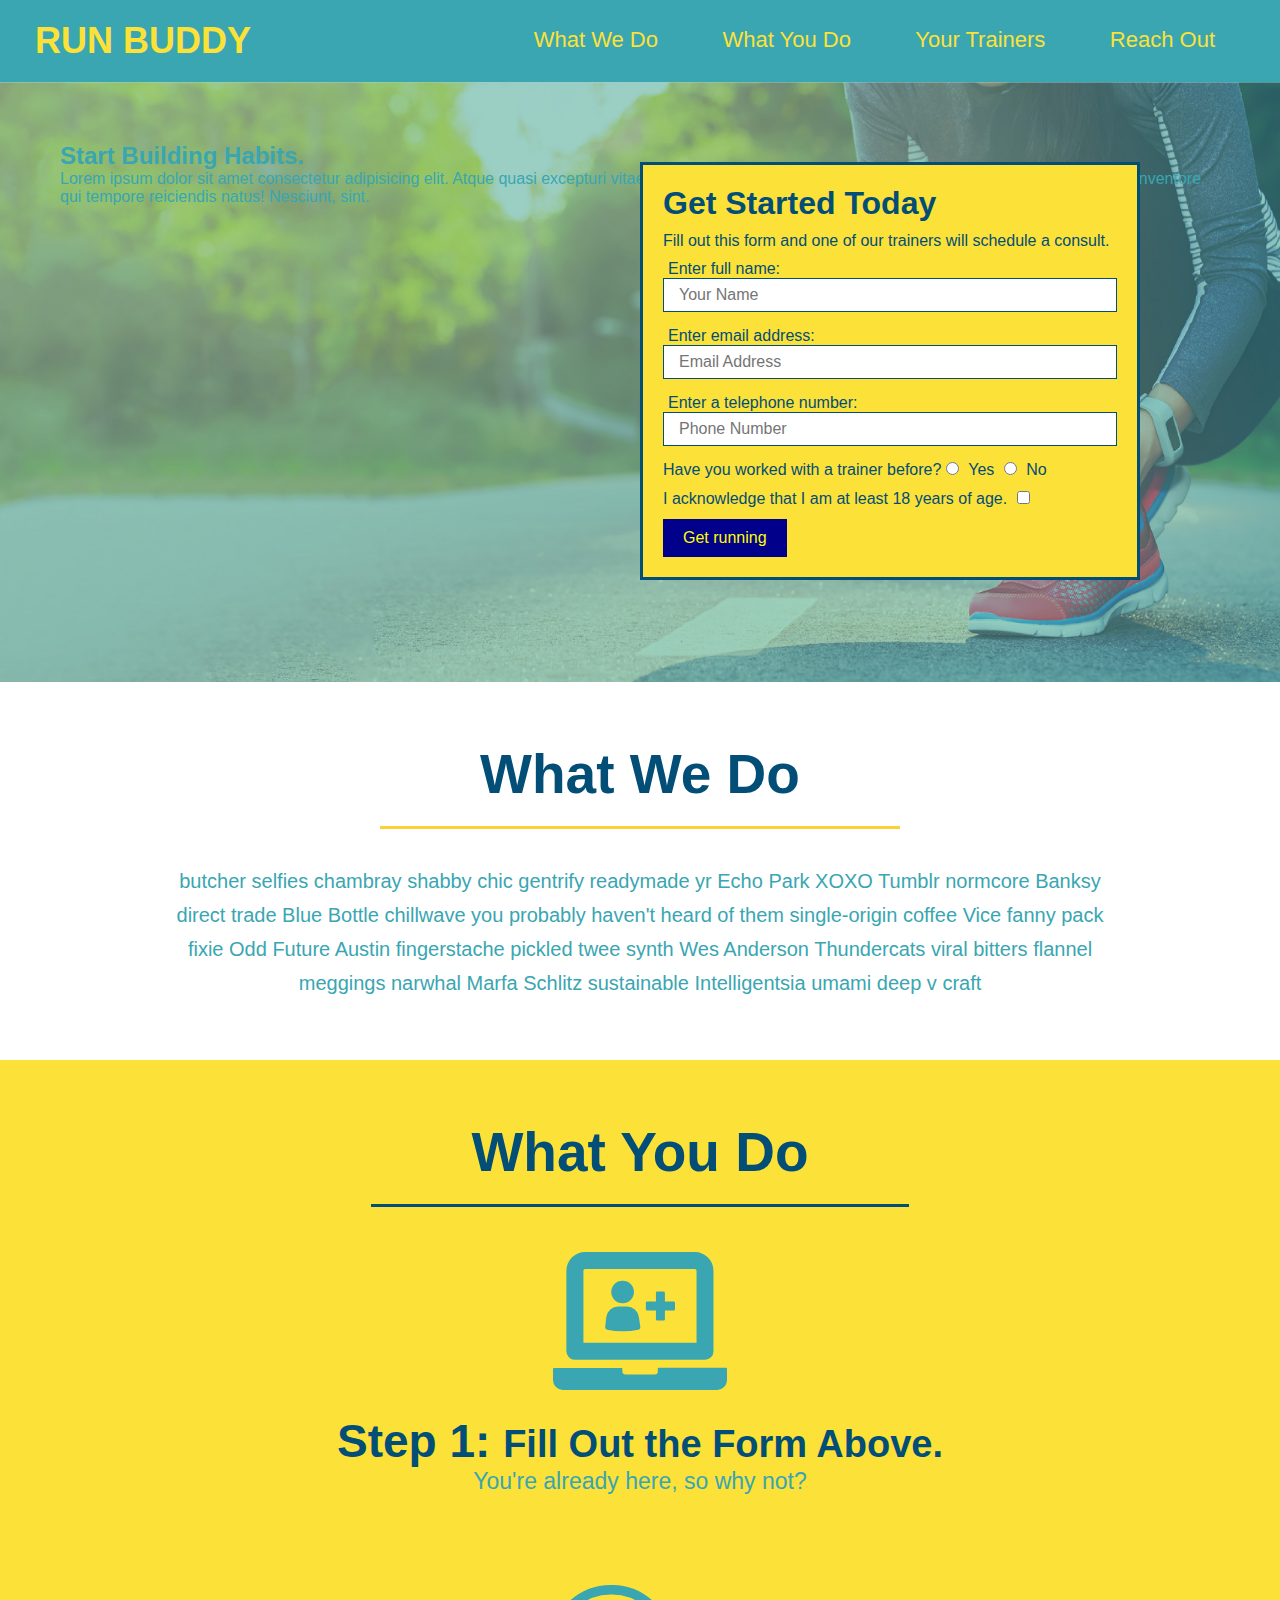
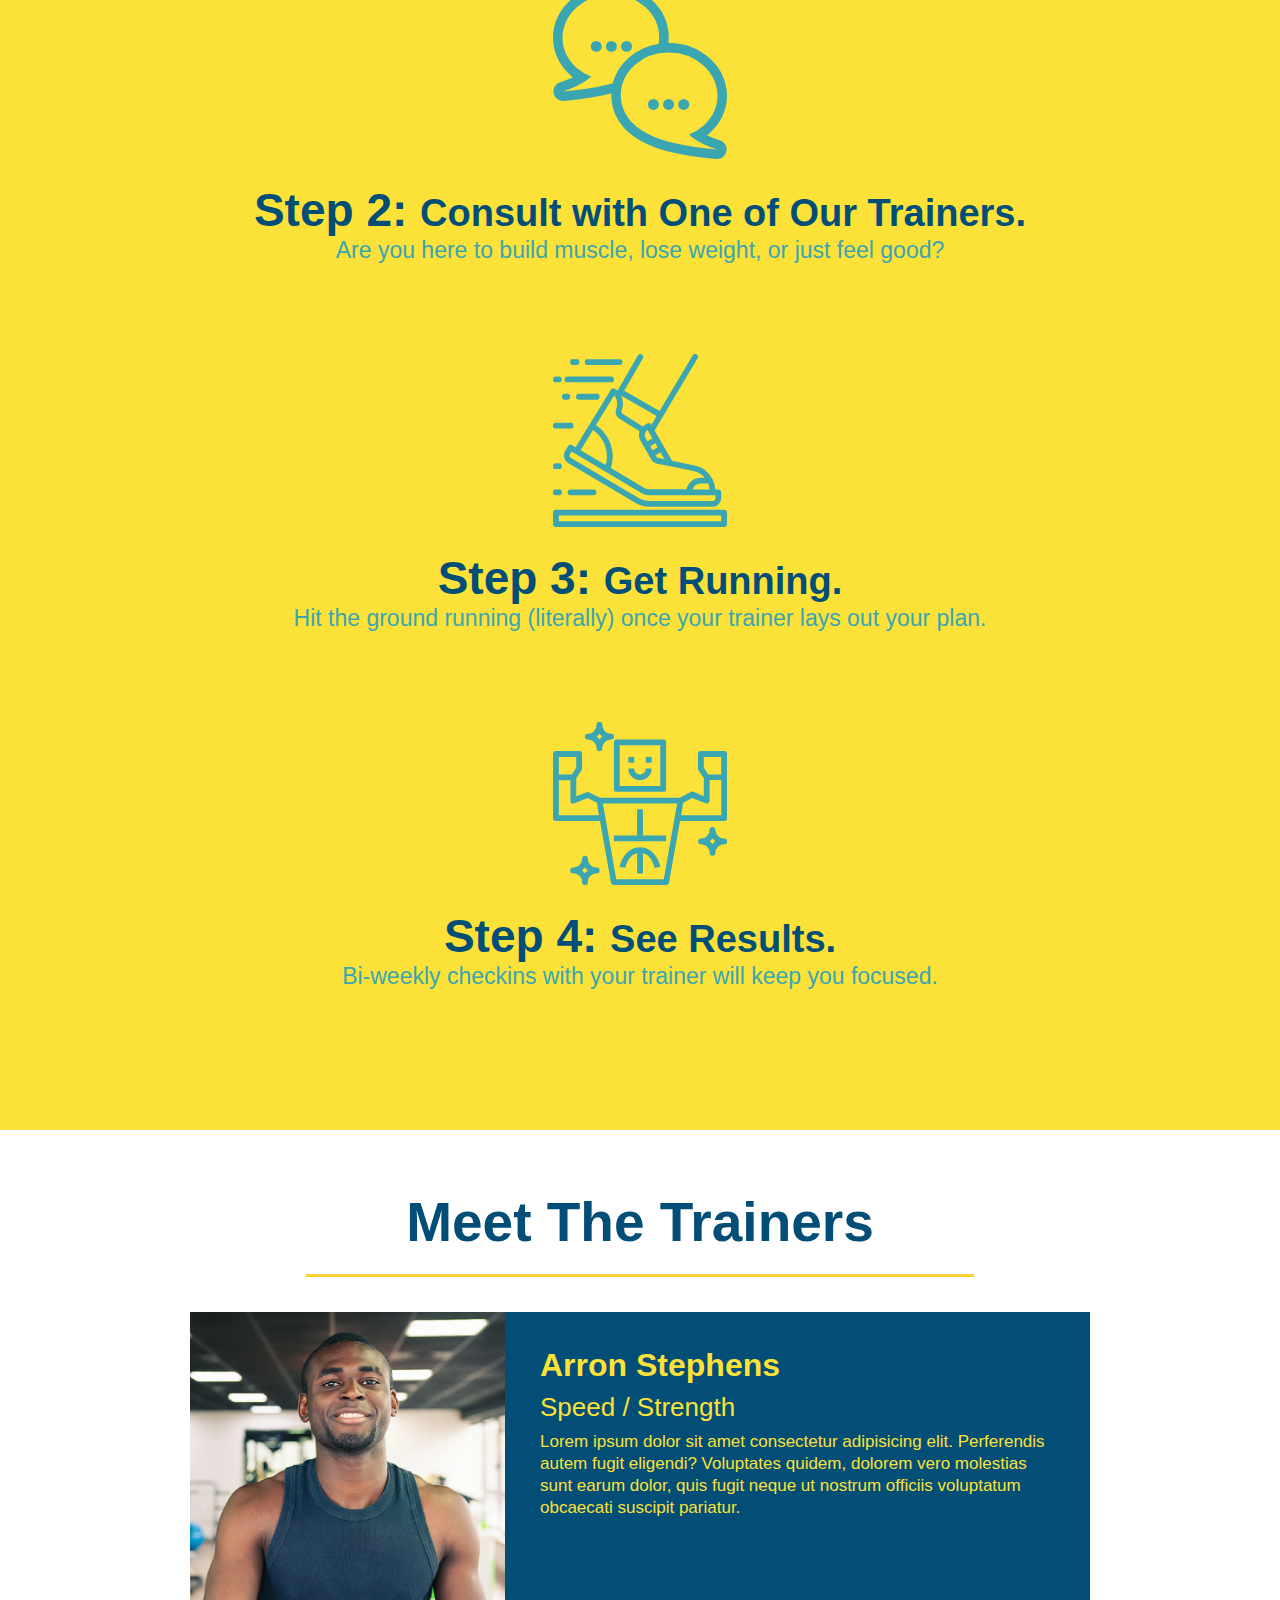
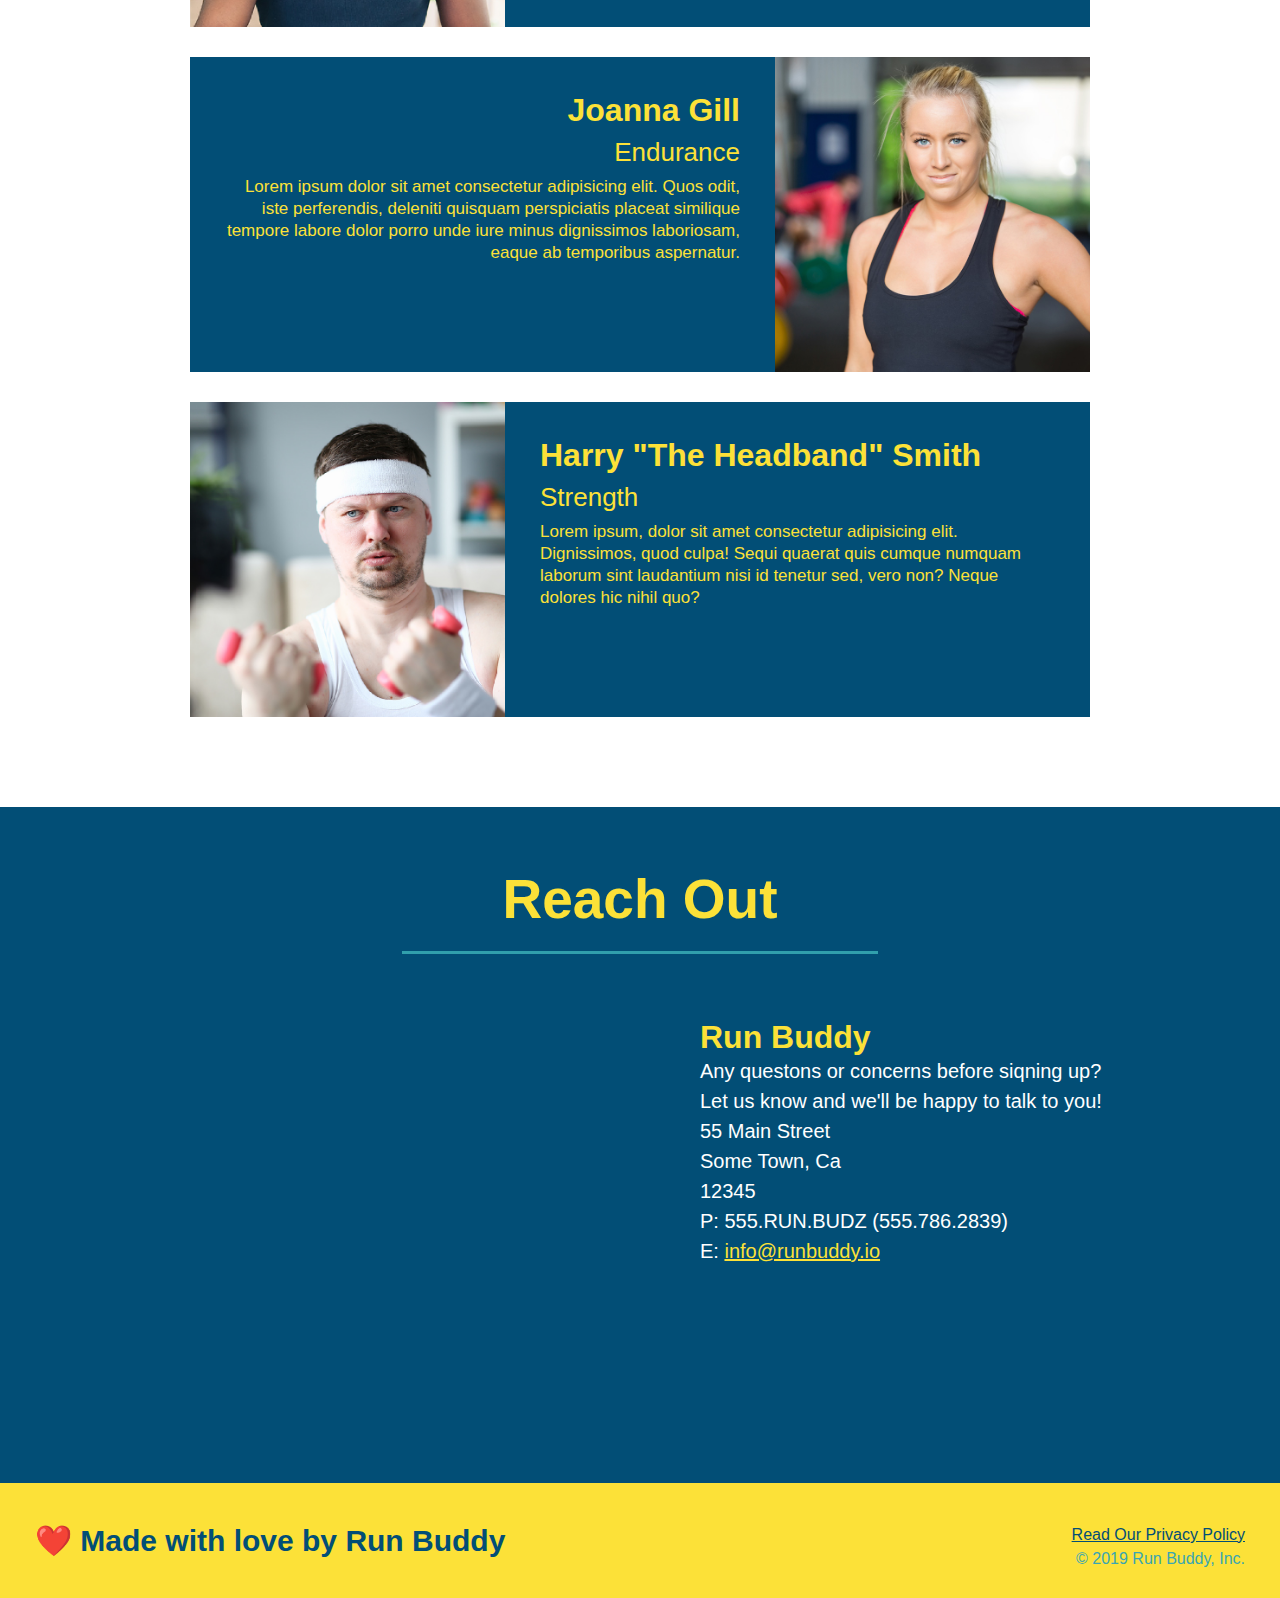
==== index.html @ fd0daf82 "add content to hero, replace image" ====
<!DOCTYPE html>
<html lang="en">
  <head>
    <meta charset="UTF-8" />
    <title>Run Buddy</title>
    <link rel="stylesheet" href="./assets/css/style.css"/>
  </head>

  <body>
    <!-- navigation -->
    <header>
      <h1>
        <a href="/">RUN BUDDY</a>
      </h1>
      <nav>
        <!-- Unordered list element -->
        <ul>
          <!-- List item element -->
          <li>
            <!-- Anchor element -->
            <a href="#what-we-do">What We Do</a>
          </li>
          <li> 
            <a href="#what-you-do">What You Do</a>
          </li>
          <li>
            <a href="#your-trainers">Your Trainers</a>
          </li>
          <li>
            <a href="#reach-out">Reach Out</a>
          </li>
        </ul>
      </nav>
    </header>

    <!-- hero/jumbotron -->
    <section class="hero">
      <div class="hero-cta">
        <h2>Start Building Habits.</h2>
        <p>Lorem ipsum dolor sit amet consectetur adipisicing elit. Atque quasi excepturi vitae in illo harum ducimus delectus, vel explicabo ex, quidem fugiat quae inventore qui tempore reiciendis natus! Nesciunt, sint.</p>
      </div>
      <div class="hero-form">
        <h3>Get Started Today</h3>
        <p>Fill out this form and one of our trainers will schedule a consult.</p>
        <br>
        <!-- Hero form  -->
        <form>
         <label for="name">Enter full name:</label>
          <input type="text" placeholder="Your Name" name="name" id="name" />
          <label for="email">Enter email address:</label>
          <input type="email" placeholder="Email Address" name="email" id="email" />
          <label for="phone">Enter a telephone number:</label>
          <input type="tel" placeholder="Phone Number" name="phone" id="phone"/>
          <p>
          Have you worked with a trainer before?
          <input type="radio" name="trainer-confirm" id="trainer-yes" />
          <label for="trainer-yes">Yes</label>
            <input type="radio" name="trainer-no" id="trainer-no" />
            <label for="trainer-no">No</label>
          </p>
          <p>
          <label for="checkbox">
          <br>
            I acknowledge that I am at least 18 years of age.
          </label>
          <input type="checkbox" name="age-confirm" id="checkbox"/>
          </p>
          <button type="submit">
          Get running
         </button>
      </form>
      </div>
    </section>
    <!-- end hero -->
  
    <!-- "what we do" section -->
    <section id="what-we-do" class="intro">
      <h2 class="section-title primary-border">What We Do</h2>
      <p>
        butcher selfies chambray shabby chic gentrify readymade yr Echo Park XOXO Tumblr normcore Banksy direct trade Blue Bottle chillwave you probably haven't heard of them single-origin coffee Vice fanny pack fixie Odd Future Austin fingerstache pickled twee synth Wes Anderson Thundercats viral bitters flannel meggings narwhal Marfa Schlitz sustainable Intelligentsia umami deep v craft
      </p>
    </section>

    <!-- "what you do" secton -->
    <section id="what-you-do" class="steps">
      <h2 class="section-title secondary-border">What You Do</h2>
      <div>
        <!-- img element -->
        <img src="./assets/images/step-1.svg" alt=""/>
        <h3>Step 1: <span>Fill Out the Form Above.</span></h3>
        <p>You're already here, so why not?</p>
      </div>
      <div>
        <img src="assets/images/step-2.svg" alt=""/>
        <h3>Step 2: <span>Consult with One of Our Trainers.</span></h3>
        <p>Are you here to build muscle, lose weight, or just feel good?</p>
      </div>
      <div>
        <img src="assets/images/step-3.svg" alt=""/>
        <h3>Step 3: <span>Get Running.</span></h3>
        <p>Hit the ground running (literally) once your trainer lays out your plan.</p>
      </div>
      <div>
        <img src="assets/images/step-4.svg" alt=""/>
        <h3>Step 4: <span>See Results.</span></h3>
        <p>Bi-weekly checkins with your trainer will keep you focused.</p>
      </div>
    </section>

    <!--"meet the trainers" secdton -->
    <section id="your-trainers" class="trainers">
      <h2 class="section-title primary-border">Meet The Trainers</h2>
      <article class="trainer">
        <img src="assets/images/trainer-1.jpg" alt="Arron Stephens in his workout clothes, ready to pump iron."/>
        <div class="trainer-bio text-left">
          <h3>Arron Stephens</h3>
          <h4>Speed / Strength</h4>
          <p>
            Lorem ipsum dolor sit amet consectetur adipisicing elit. Perferendis autem fugit eligendi? Voluptates quidem, dolorem vero molestias sunt earum dolor, quis fugit neque ut nostrum officiis voluptatum obcaecati suscipit pariatur.
          </p>
        </div>
      </article>
      <article class="trainer">
        <div class="trainer-bio text-right">
          <h3> Joanna Gill</h3>
          <h4>Endurance</h4>
          <p>Lorem ipsum dolor sit amet consectetur adipisicing elit. Quos odit, iste perferendis, deleniti quisquam perspiciatis placeat similique tempore labore dolor porro unde iure minus dignissimos laboriosam, eaque ab temporibus aspernatur.</p>
        </div>
        <img src="assets/images/trainer-2.jpg" alt="Joanna Gill cooling off after a workout"/> 
      </article>
      <article class="trainer">
        <img src="assets/images/trainer-3.jpg" alt="Harry Smith wearing a headband and lifting comically small pink weights"/>
        <div class="trainer-bio text-left">
          <h3>Harry "The Headband" Smith</h3>
          <h4>Strength</h4>
          <p>Lorem ipsum, dolor sit amet consectetur adipisicing elit. Dignissimos, quod culpa! Sequi quaerat quis cumque numquam laborum sint laudantium nisi id tenetur sed, vero non? Neque dolores hic nihil quo?</p>
        </div>
      </article>
    </section>

    <!-- "reach out" section -->
    <section id="reach-out" class="contact">
      <h2 class="section-title secondary-border">Reach Out</h2>
      <span>
        <div class="contact-info">
          <iframe src="https://www.google.com/maps/embed?pb=!1m18!1m12!1m3!1d12105.78032119701!2d-73.99926787112534!3d40.66416124601501!2m3!1f0!2f0!3f0!3m2!1i1024!2i768!4f13.1!3m3!1m2!1s0x89c25ae4436ee72f%3A0x481608f8776e6b5f!2s600%205th%20Ave%2C%20Brooklyn%2C%20NY%2011215!5e0!3m2!1sen!2sus!4v1633370818429!5m2!1sen!2sus" 
          width="400" 
          height="400" 
          style="border:0;" 
          allowfullscreen="" 
          loading="lazy">
          </iframe>
        </div>
        <div class="contact-info">
          <h3>Run Buddy</h3>
          <p> Any questons or concerns before siqning up? <br/>
          Let us know and we'll be happy to talk to you!</p>
        
          <address> 
          55 Main Street <br/>
          Some Town, Ca <br/>
          12345<br/>
          P: 555.RUN.BUDZ (555.786.2839)<br/>
          E: <a href="mailto: info@runbuddy.io">info@runbuddy.io</a>
          </address>
        </div>
    </span>
    </section>

    <!-- footer -->
    <footer>
      <h2>❤️ Made with love by Run Buddy</h2>
      <div>
        <a href="./privacy-policy.html">Read Our Privacy Policy</a><br/>
        &copy; 2019 Run Buddy, Inc.
      </div>
    </footer>
    
  </body>
</html>
---- assets/css/style.css ----
* {
    margin: 0;
    padding: 0;
    box-sizing: border-box;
}
body {
    /* more on this alphanumerical value in a minute! */
    color: #39a6b2;
    font-family: Helvetica, Arial, sans-serif;
}
/* apply styles to <header> */
header {
    padding: 20px 35px;
    background-color: #39a6b2;
}
header h1 {
    font-weight: bold;
    color: #fce138;
    font-size: 36px;
    margin: 0;
    display: inline;
}
header a {
    text-decoration: none;
    color: #fce138;
}
header nav {
    float: right;
    margin: 7px 0;
}
header nav ul li {
    display: inline;
}
header nav ul li a {
    margin: 0 30px;
    font-weight: lighter;
    font-size: 22px;
}
footer {
    background: #fce138;
    width: 100%;
    padding: 40px 35px;
}
footer h2 {
    display: inline;
    color:  #024e76;
    font-size: 30px;
    margin: 0;
}
footer div {
    float: right;
    line-height: 1.5;
    text-align: right;
}
footer a {
    color: #024e76;
}
section {
    padding: 60px;
}
/* Hero Style Start */
form {
    margin-top: 10px;
}
.hero {
    background-image: url("../images/hero-bg.jpg");
    height: 600px;
    background-size: cover;
    background-position: center;
    position: relative;
  }
.hero-form {
    border: solid 3px #024e76;
    background-color: #fce138;
    padding: 20px;
    width: 500px;
    color: #024e76;
    position: absolute;
    top: 80px;
    right: 140px;
}
.hero-form h3 {
    font-size: 24pt;
    margin-bottom: 10px;
}
.hero-form p {
    margin: 5px 0 15px 0;
    display: inline;
}
.hero-form input  {
    width: 100%;
    border: solid 1px #024e76;
    padding: 7px 15px;
    font-size: 16px;
    color: #024e76;
    margin-bottom: 15px;
}
.hero-form label {
    margin: 0 5px;
}
.hero-form button {
    background-color: darkblue;
    color: yellow;
    padding: 10px 20px;
    border: none;
    font-size: 16px;
}
#trainer-yes {
    width: auto;
}
#trainer-no {
    width: auto;
}
#checkbox {
    width: auto;
    }

/* Hero Style End */

.intro {
    text-align: center;
}

.intro p {
    line-height: 1.7;
    color: #39a6b2;
    width: 80%;
    font-size: 20px;
    margin: 0 auto;
}
.steps {
    text-align: center;
    background: #fce138;
}
.section-title {
    font-size: 55px;
    color: #024e76;
    margin-bottom: 35px;
    padding: 0 100px 20px 100px;
    border-bottom: 3px solid;
    display: inline-block;
}
.primary-border {
    border-color: #fcd138;
}
.secondar-border {
    border-color: #39a6b2;
}
.steps div {
    margin-bottom: 80px;
}
.steps img {
    width: 15%;
    margin: 10px 0;
}
.steps h3 {
    color: #024e76;
    font-size: 46px;
    margin-top: 10px;
}
.steps p {
    color: #39a6b2;
    font-size: 23px;
}
.steps span {
    font-size: 38px;
}
/* "trainers" section */
.trainers{
    text-align: center;
}
.trainer {
    width: 900px;
    margin: 0 auto 30px auto;
    background: #024e76;
    color: #fce138;
    overflow: auto;
}
.trainer img {
    width: 35%;
    float: left;
}
.trainer-bio {
    padding: 35px;
    float: left;
    width: 65%;
}
.text-left {
    text-align: left;
}
.text-right{
    text-align: right;
}
.trainer-bio h3 {
    font-size: 32px;
    margin-bottom: 8px;
}
.trainer-bio h4 {
    font-weight: lighter;
    font-size: 26px;
    margin-bottom: 8px;
}
.trainer-bio p {
    font-size: 17px;
    line-height: 1.3;
}

/* REACH OUT STYLES */
.contact {
    background: #024e76;
    text-align: center;
}
.contact h2 {
    font-size: 55px;
    display: inline-block;
    padding: 0 100px 20px 100px;
    color: #fce138;
    border-bottom: 3px solid #319fac;
    margin-bottom: 35px;
}
.contact-info iframe {
    width: 400px;
    height: 400px;
    flex: 1;
}
.contact-info  {
    width: 410px;
    display: inline-block;    
    vertical-align: top;
    text-align: left;
    margin: 30px 0 0 60px;
    color: white;   
}
.contact span {
    display: flex;
    justify-content: center;
}
.contact h3 {
    color: #fce138;
    font-size: 32px;
}
.contact p, .contact-info address{   
    line-height: 1.5;
    font-size: 20px;
    font-style: normal;
}
.contact h3, .contact p, .contact-info address {
    flex: 1;
}
.contact a {
    color: #fce138;
}
/* REACH OUT STYLES END */
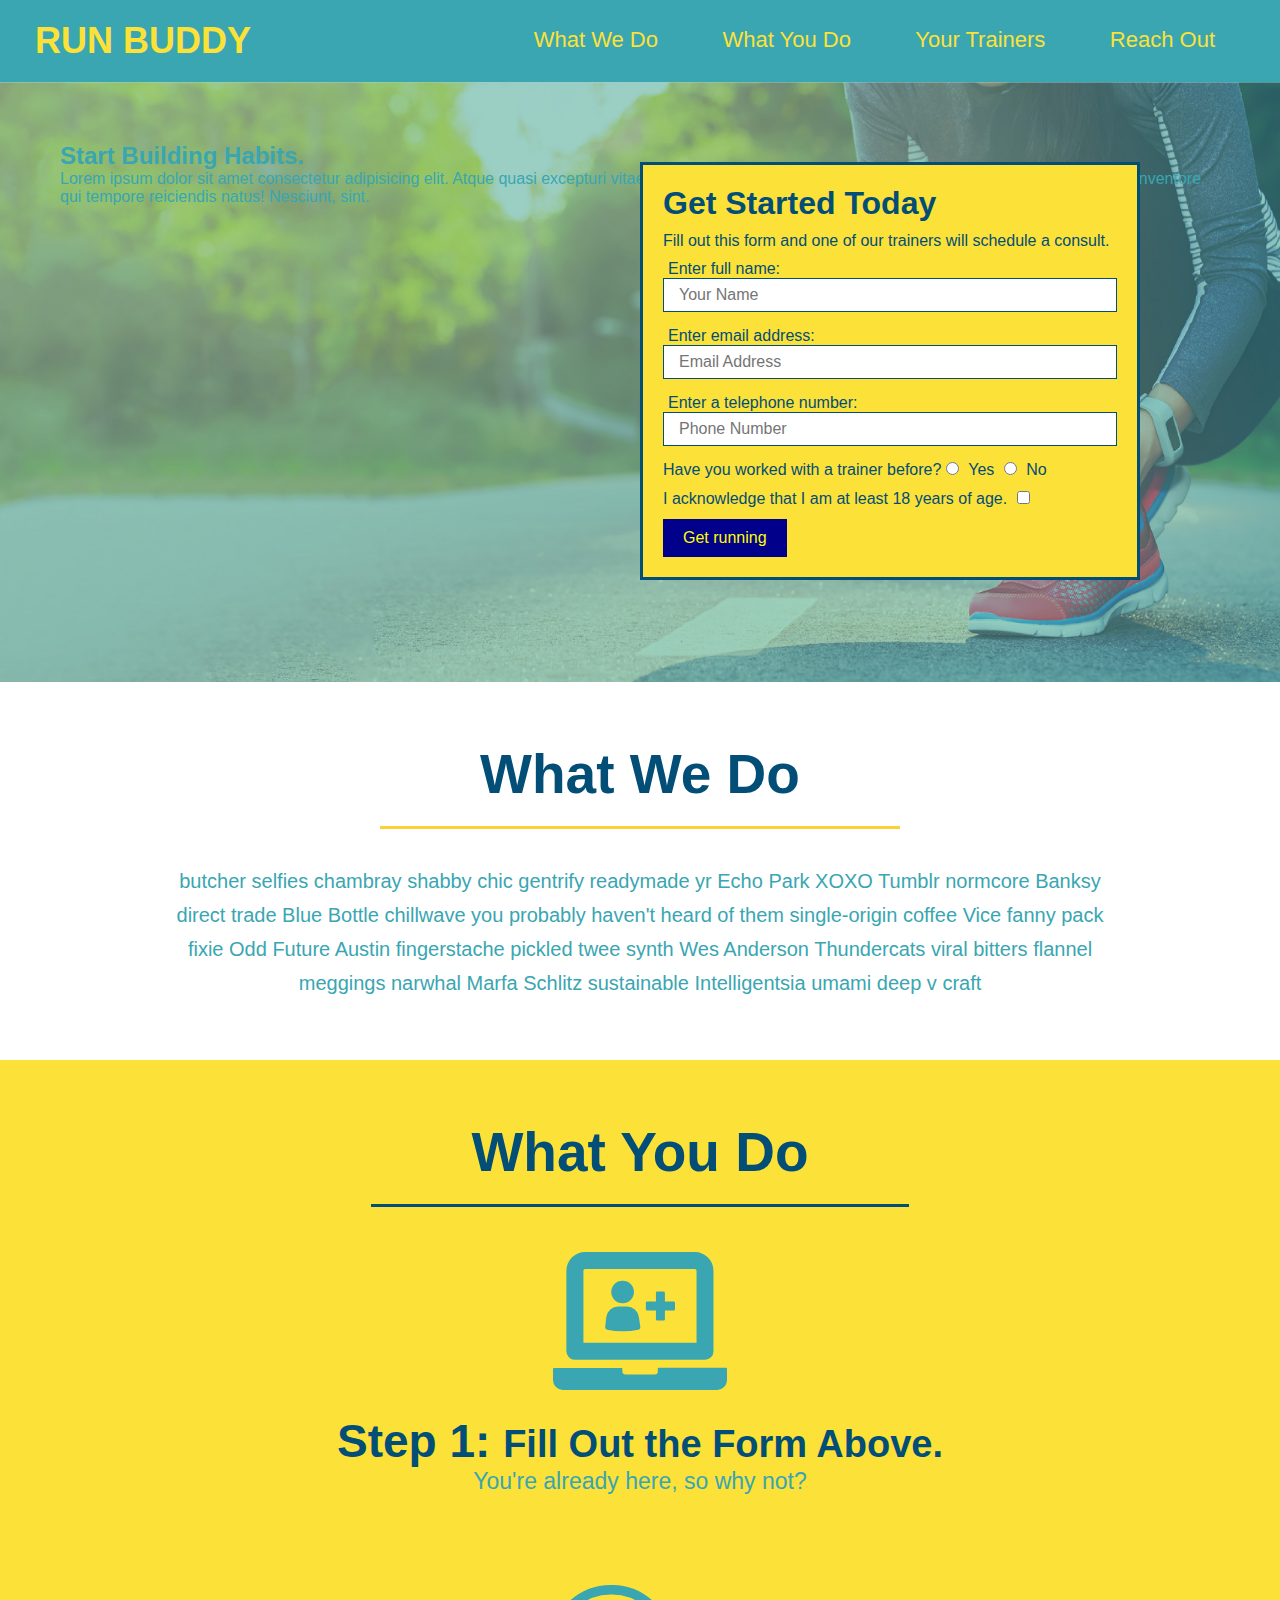
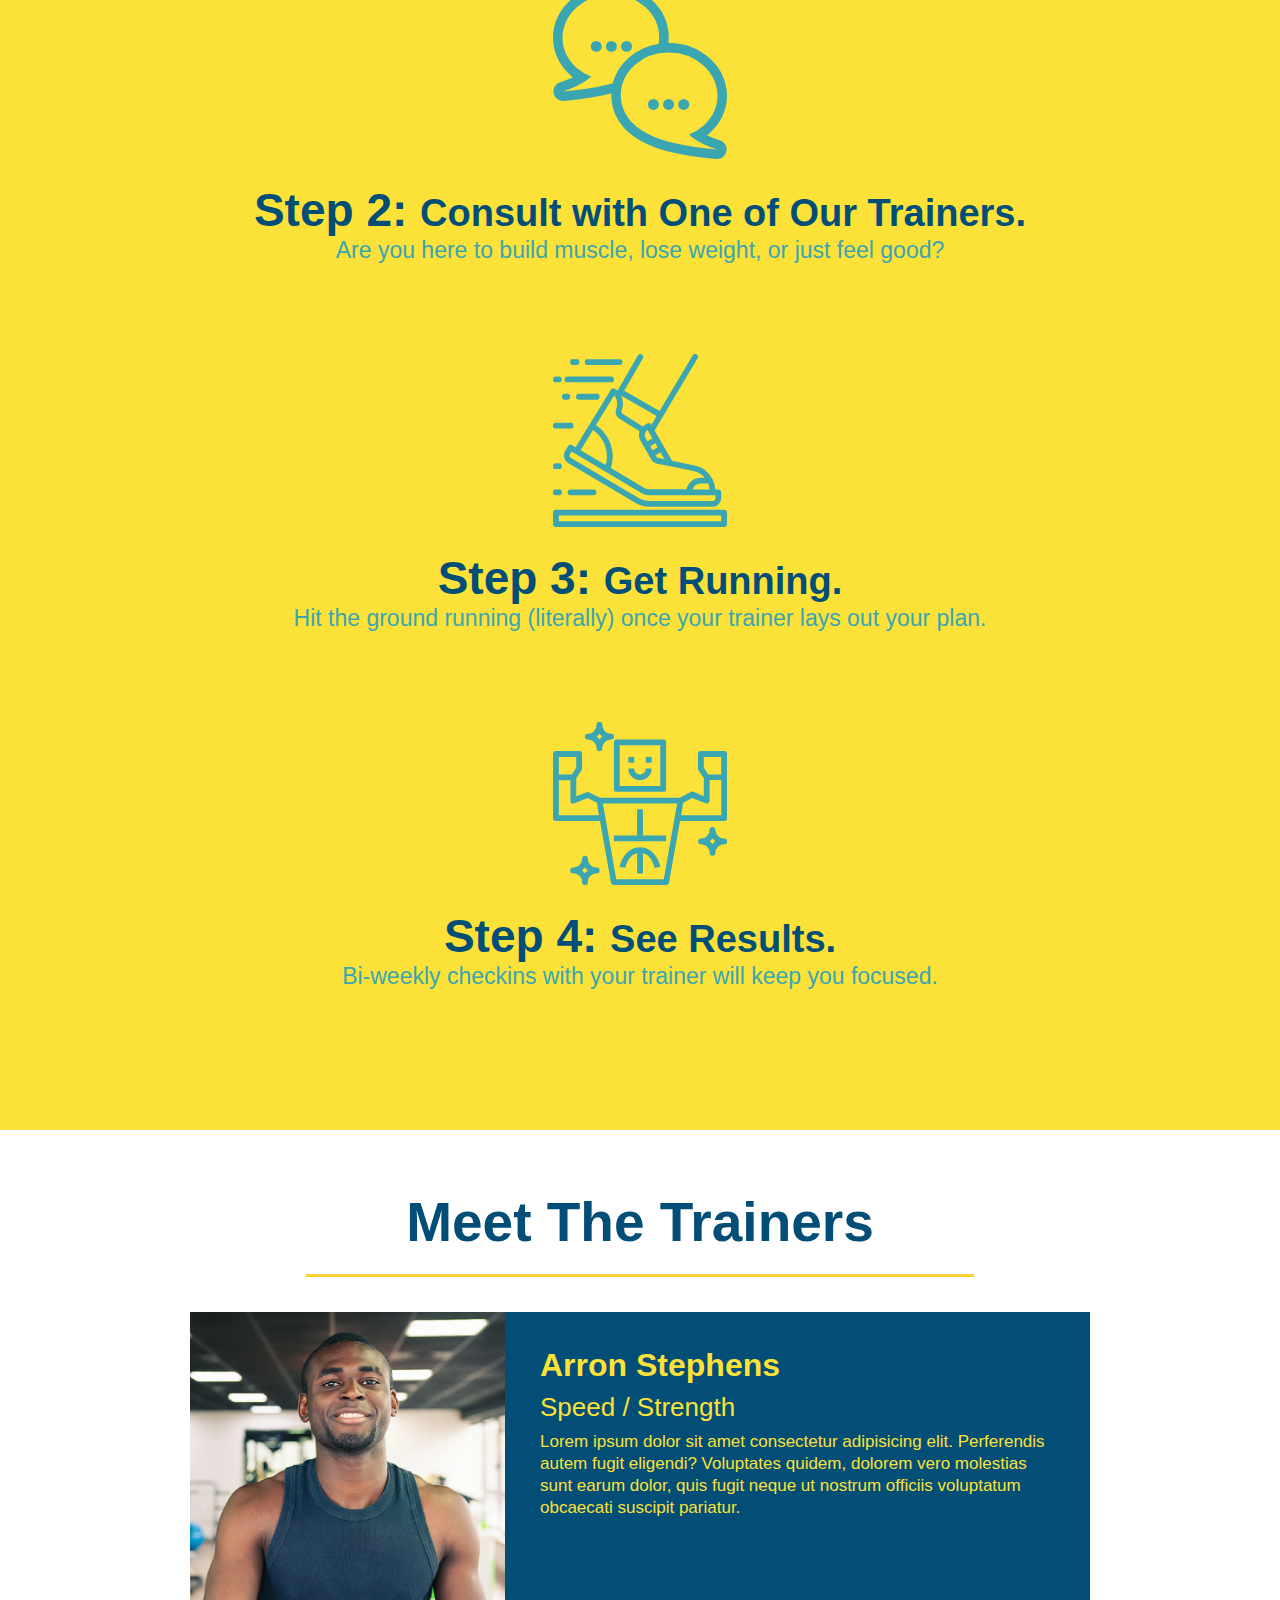
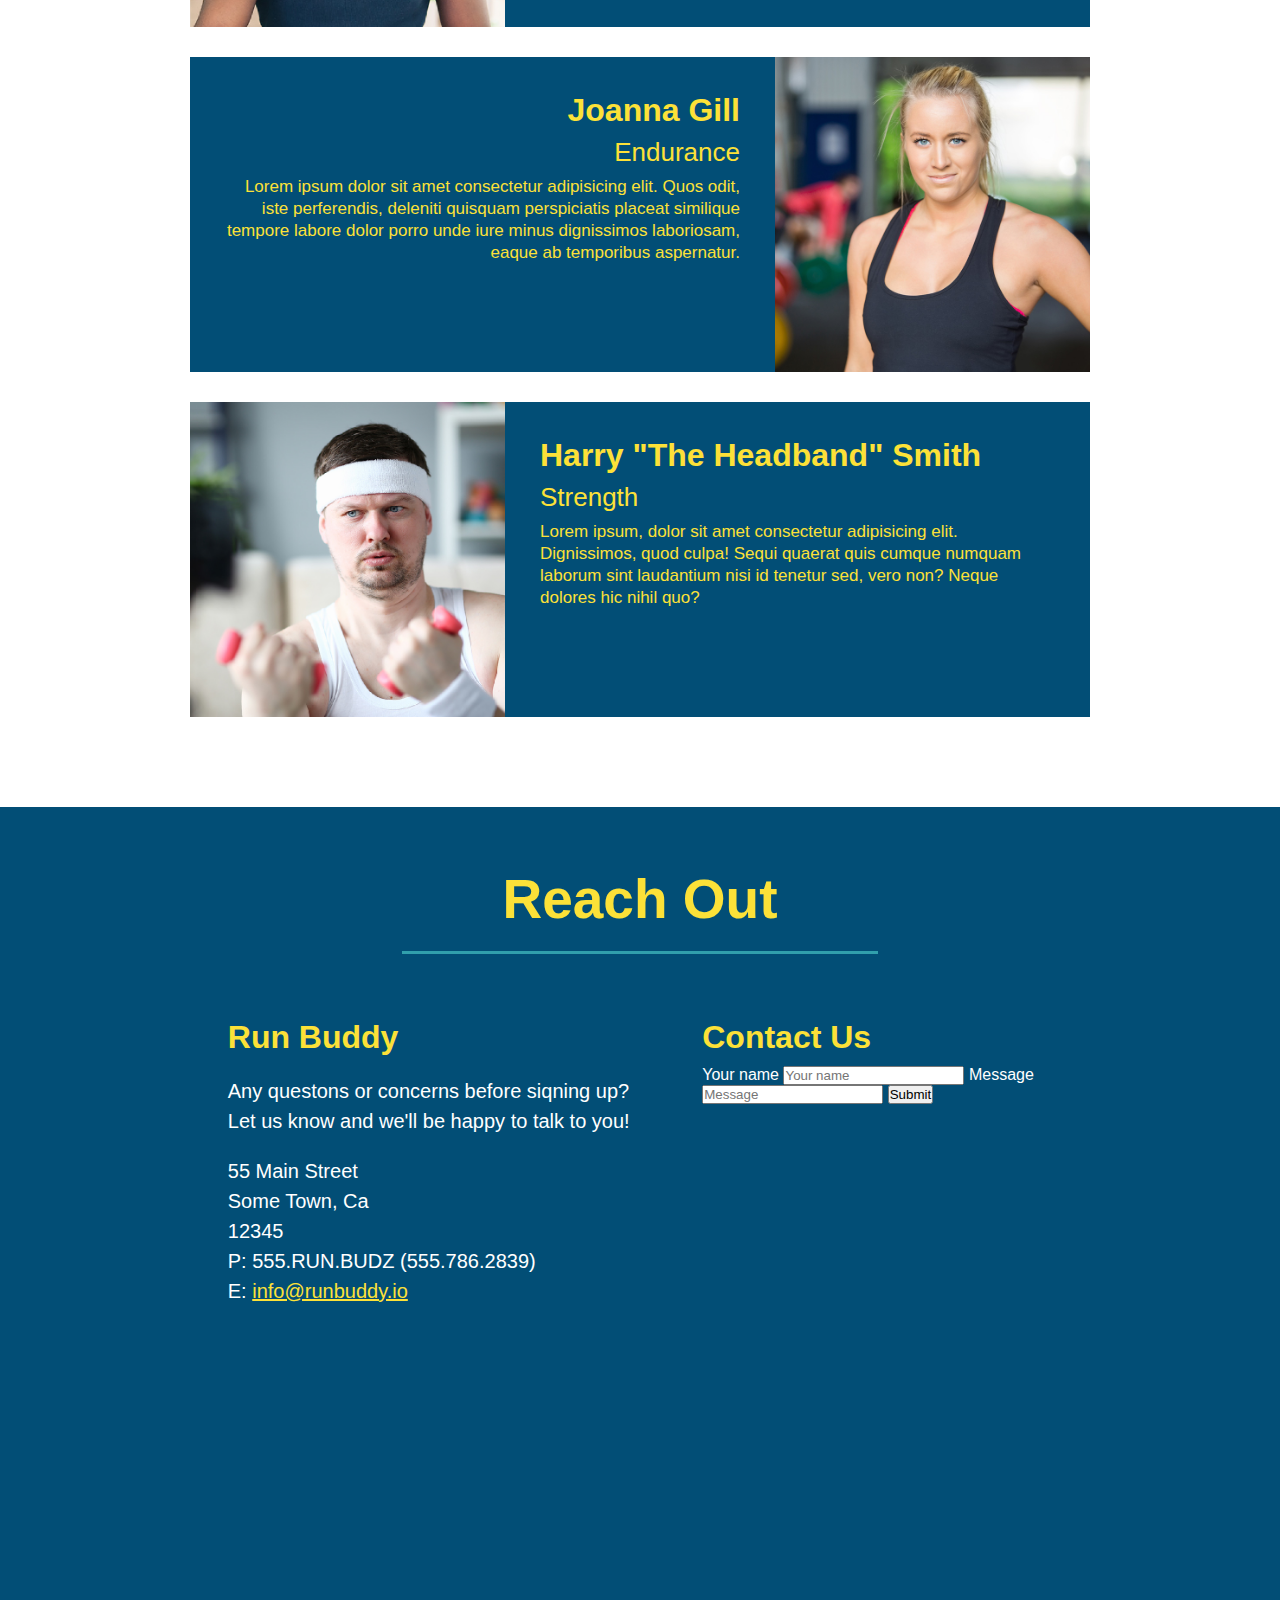
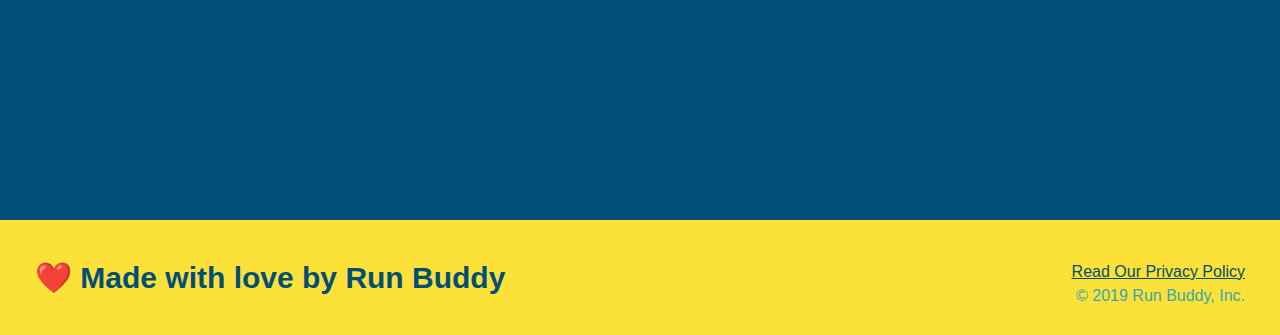
==== commit c2f52723: "add contact form" ====
--- a/index.html
+++ b/index.html
@@ -142,28 +142,43 @@
     <section id="reach-out" class="contact">
       <h2 class="section-title secondary-border">Reach Out</h2>
       <span>
+      
         <div class="contact-info">
-          <iframe src="https://www.google.com/maps/embed?pb=!1m18!1m12!1m3!1d12105.78032119701!2d-73.99926787112534!3d40.66416124601501!2m3!1f0!2f0!3f0!3m2!1i1024!2i768!4f13.1!3m3!1m2!1s0x89c25ae4436ee72f%3A0x481608f8776e6b5f!2s600%205th%20Ave%2C%20Brooklyn%2C%20NY%2011215!5e0!3m2!1sen!2sus!4v1633370818429!5m2!1sen!2sus" 
-          width="400" 
-          height="400" 
-          style="border:0;" 
-          allowfullscreen="" 
-          loading="lazy">
-          </iframe>
-        </div>
-        <div class="contact-info">
-          <h3>Run Buddy</h3>
-          <p> Any questons or concerns before siqning up? <br/>
-          Let us know and we'll be happy to talk to you!</p>
+          <div>
+            <h3>Run Buddy</h3>
+            <p> Any questons or concerns before siqning up? <br/>
+            Let us know and we'll be happy to talk to you!</p>
+          
+            <address> 
+            55 Main Street <br/>
+            Some Town, Ca <br/>
+            12345<br/>
+            P: 555.RUN.BUDZ (555.786.2839)<br/>
+            E: <a href="mailto: info@runbuddy.io">info@runbuddy.io</a>
+            </address>
+          </div>
+          <div class="contact-form">
+            <h3>Contact Us</h3>
+            <form>
+              <label for="contact-name">Your name</label>
+              <input type="text" id="contact-name" placeholder="Your name"/>
+
+              <label for="contact-message">Message</label>
+              <input type="text" id="contact-message" placeholder="Message"/>
+
+              <button type="submit">Submit</button>
+            </form>
+          </div>
+          <div>
+            <iframe src="https://www.google.com/maps/embed?pb=!1m18!1m12!1m3!1d12105.78032119701!2d-73.99926787112534!3d40.66416124601501!2m3!1f0!2f0!3f0!3m2!1i1024!2i768!4f13.1!3m3!1m2!1s0x89c25ae4436ee72f%3A0x481608f8776e6b5f!2s600%205th%20Ave%2C%20Brooklyn%2C%20NY%2011215!5e0!3m2!1sen!2sus!4v1633370818429!5m2!1sen!2sus" 
+            width="400" 
+            height="400" 
+            style="border:0;" 
+            allowfullscreen="" 
+            loading="lazy">
+            </iframe>
+          </div>
         
-          <address> 
-          55 Main Street <br/>
-          Some Town, Ca <br/>
-          12345<br/>
-          P: 555.RUN.BUDZ (555.786.2839)<br/>
-          E: <a href="mailto: info@runbuddy.io">info@runbuddy.io</a>
-          </address>
-        </div>
     </span>
     </section>
 
--- a/assets/css/style.css
+++ b/assets/css/style.css
@@ -221,33 +221,30 @@
 .contact-info iframe {
     width: 400px;
     height: 400px;
-    flex: 1;
-}
-.contact-info  {
+}
+.contact-info div {
     width: 410px;
-    display: inline-block;    
+    display: inline-block;
     vertical-align: top;
     text-align: left;
     margin: 30px 0 0 60px;
-    color: white;   
-}
-.contact span {
-    display: flex;
-    justify-content: center;
-}
-.contact h3 {
+    color: white;
+  }
+  .contact-info h3 {
     color: #fce138;
     font-size: 32px;
-}
-.contact p, .contact-info address{   
+  }
+  
+  .contact-info p, .contact-info address {
+    margin: 20px 0;
     line-height: 1.5;
     font-size: 20px;
     font-style: normal;
-}
-.contact h3, .contact p, .contact-info address {
-    flex: 1;
-}
-.contact a {
-    color: #fce138;
-}
+    color: #ffffff;
+  }
+  
+  .contact-info a {
+    color: #fce138;
+  }
+
 /* REACH OUT STYLES END */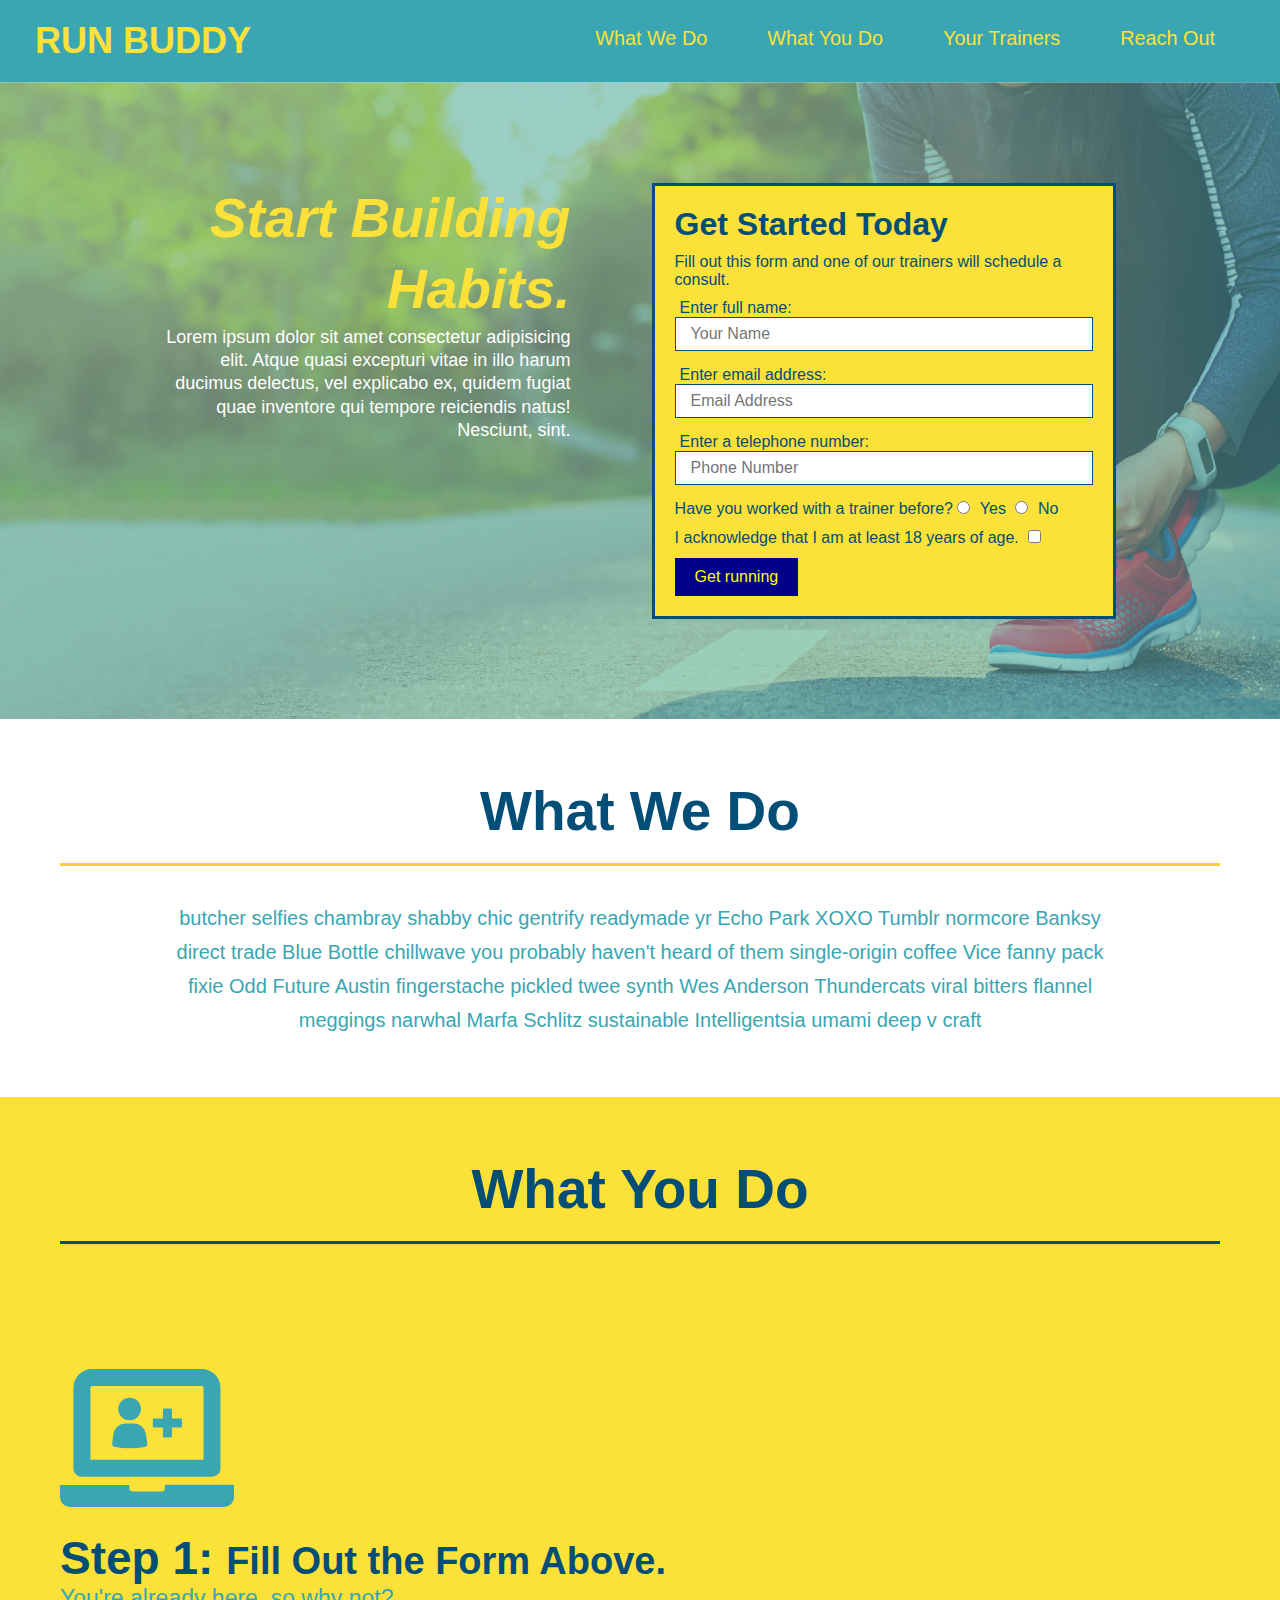
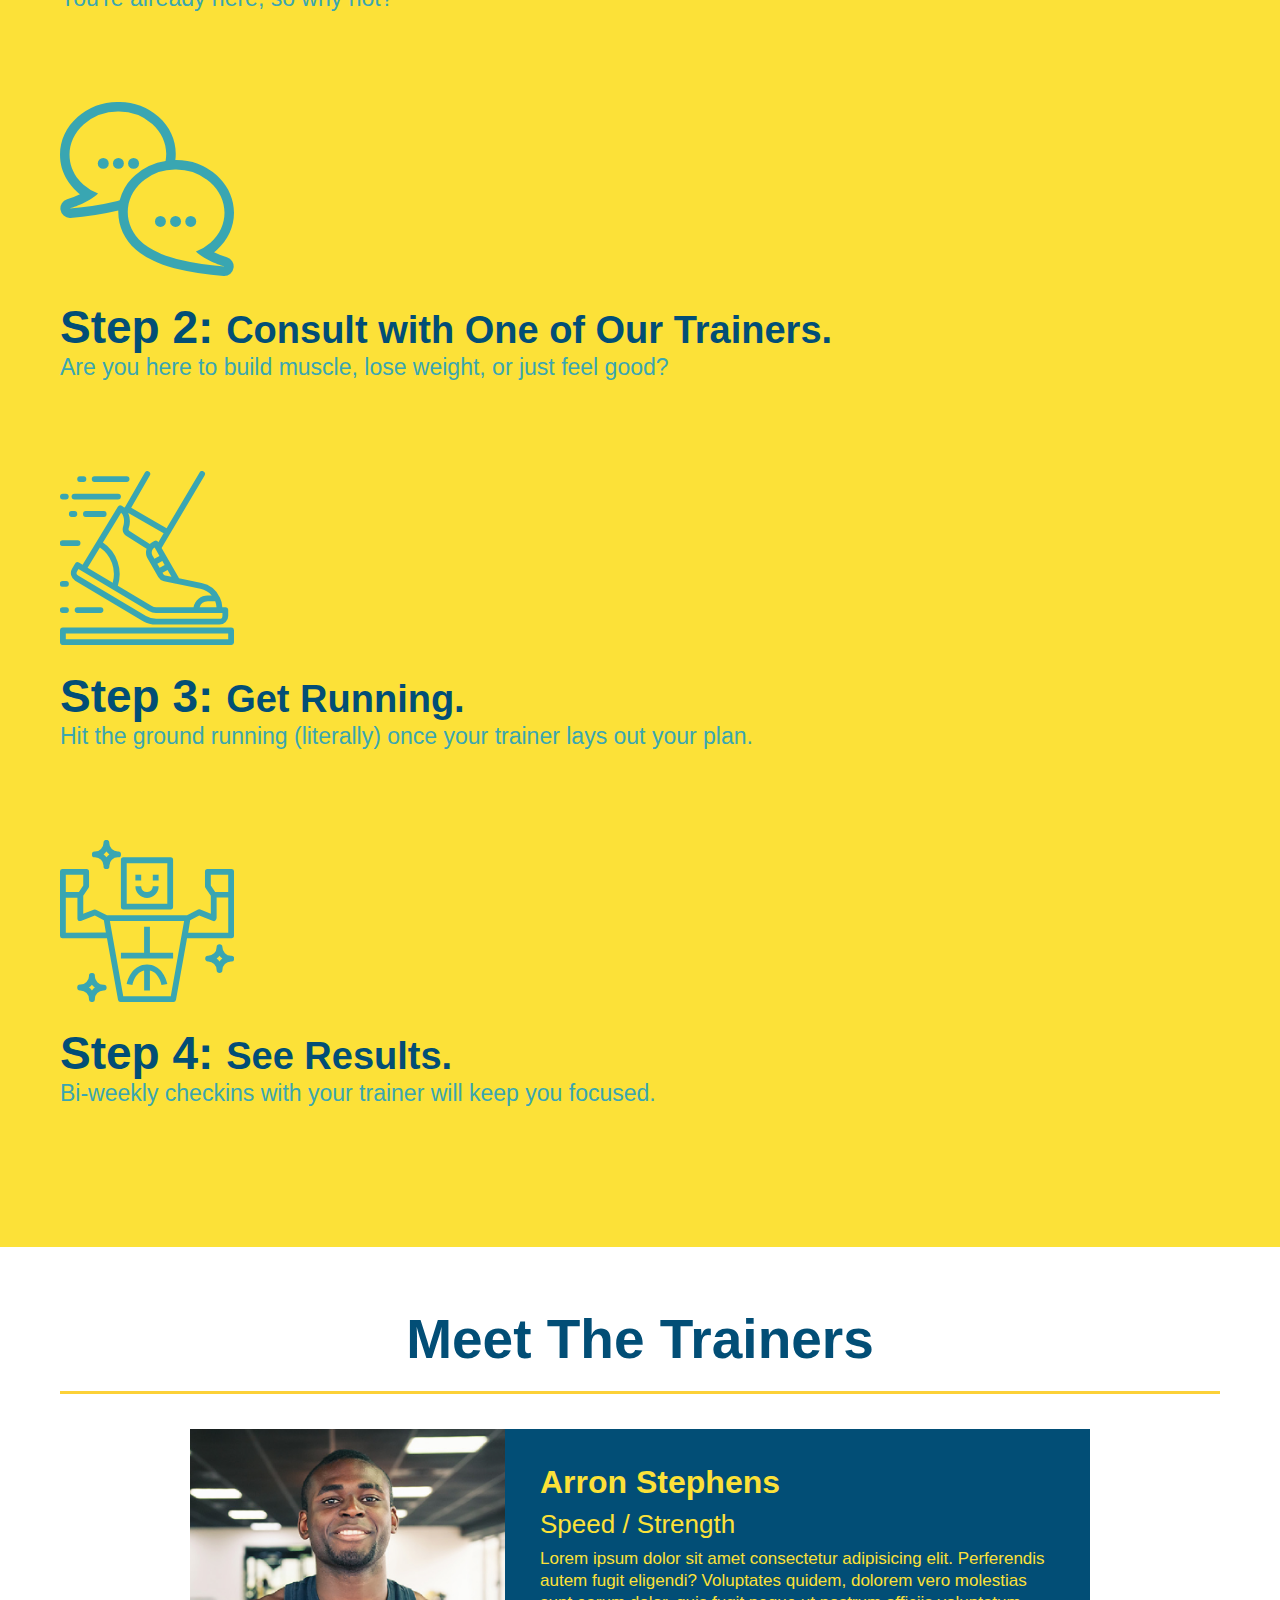
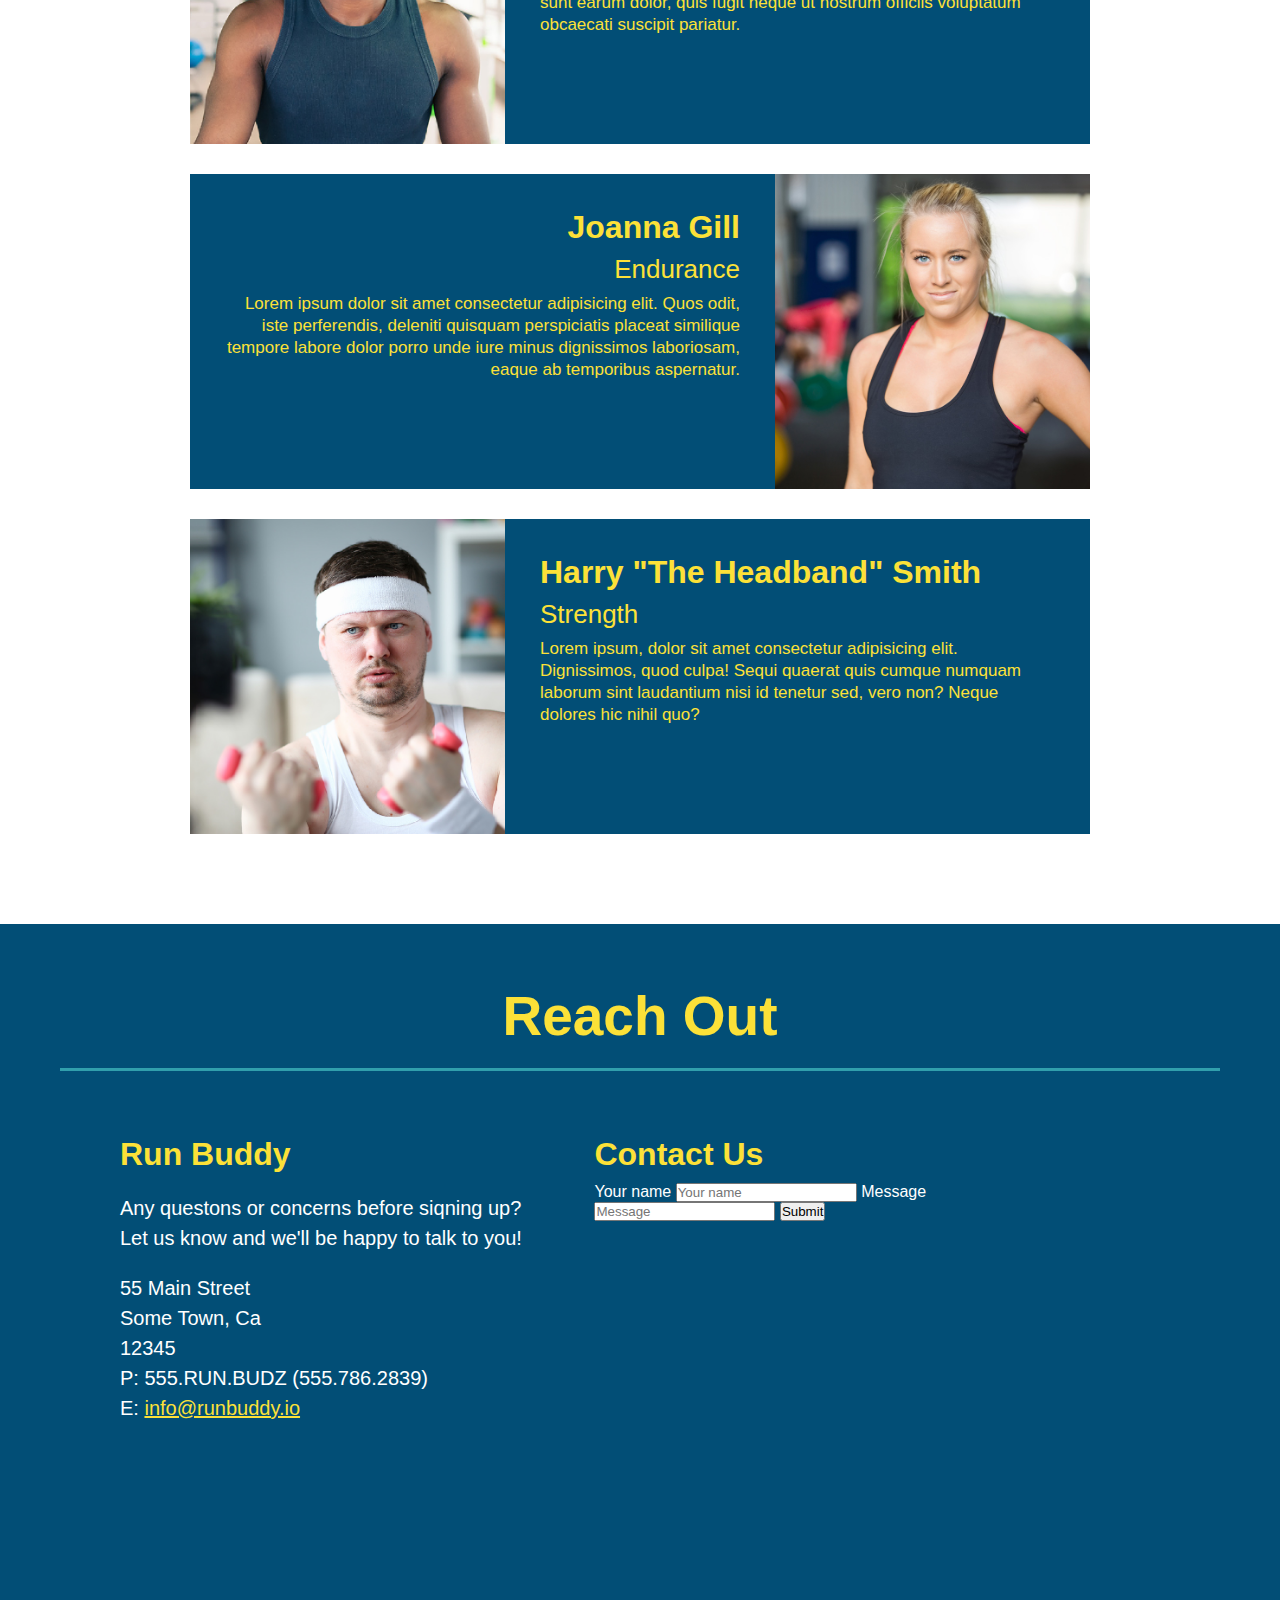
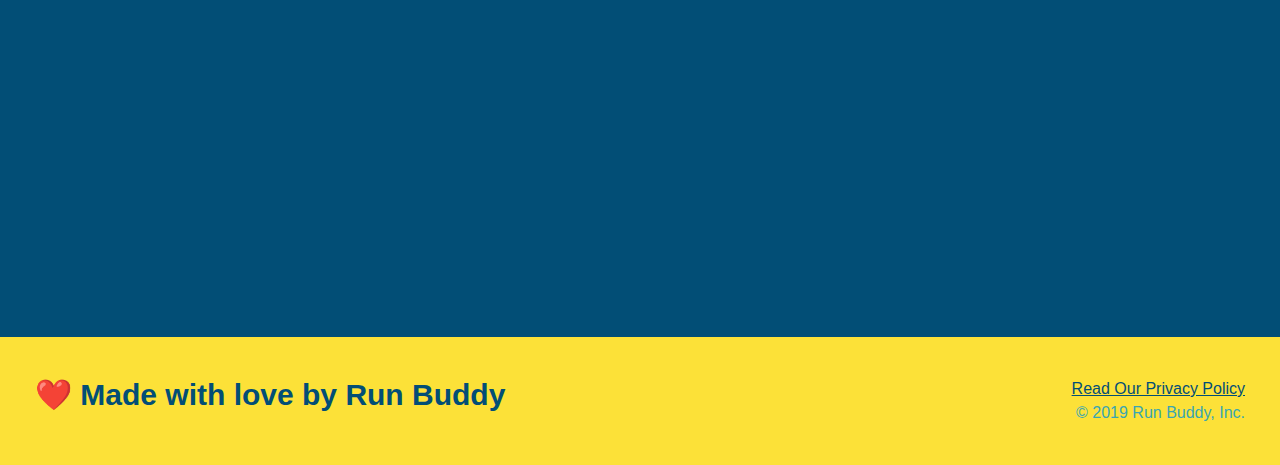
==== commit 203c7975: "added flexbox to sectiontitles" ====
--- a/index.html
+++ b/index.html
@@ -75,15 +75,21 @@
   
     <!-- "what we do" section -->
     <section id="what-we-do" class="intro">
-      <h2 class="section-title primary-border">What We Do</h2>
-      <p>
-        butcher selfies chambray shabby chic gentrify readymade yr Echo Park XOXO Tumblr normcore Banksy direct trade Blue Bottle chillwave you probably haven't heard of them single-origin coffee Vice fanny pack fixie Odd Future Austin fingerstache pickled twee synth Wes Anderson Thundercats viral bitters flannel meggings narwhal Marfa Schlitz sustainable Intelligentsia umami deep v craft
-      </p>
+      <div class="flex-row">
+        <h2 class="section-title primary-border">What We Do</h2>
+      </div>
+      <div class="flex-row">
+        <p>
+          butcher selfies chambray shabby chic gentrify readymade yr Echo Park XOXO Tumblr normcore Banksy direct trade Blue Bottle chillwave you probably haven't heard of them single-origin coffee Vice fanny pack fixie Odd Future Austin fingerstache pickled twee synth Wes Anderson Thundercats viral bitters flannel meggings narwhal Marfa Schlitz sustainable Intelligentsia umami deep v craft
+        </p>
+    </div>
     </section>
 
     <!-- "what you do" secton -->
     <section id="what-you-do" class="steps">
-      <h2 class="section-title secondary-border">What You Do</h2>
+      <div class="flex-row">
+        <h2 class="section-title secondary-border">What You Do</h2>
+      </div>
       <div>
         <!-- img element -->
         <img src="./assets/images/step-1.svg" alt=""/>
@@ -109,7 +115,9 @@
 
     <!--"meet the trainers" secdton -->
     <section id="your-trainers" class="trainers">
+      <div class="flex-row">
       <h2 class="section-title primary-border">Meet The Trainers</h2>
+      </div>
       <article class="trainer">
         <img src="assets/images/trainer-1.jpg" alt="Arron Stephens in his workout clothes, ready to pump iron."/>
         <div class="trainer-bio text-left">
@@ -140,9 +148,11 @@
 
     <!-- "reach out" section -->
     <section id="reach-out" class="contact">
-      <h2 class="section-title secondary-border">Reach Out</h2>
-      <span>
-      
+      <div class="flex-row">
+        <h2 class="section-title secondary-border">Reach Out</h2>
+      </div> 
+     <span>
+        </div>
         <div class="contact-info">
           <div>
             <h3>Run Buddy</h3>
--- a/assets/css/style.css
+++ b/assets/css/style.css
@@ -12,43 +12,49 @@
 header {
     padding: 20px 35px;
     background-color: #39a6b2;
+    display: flex;
+    justify-content: space-between;
+    flex-wrap: wrap;
 }
 header h1 {
     font-weight: bold;
     color: #fce138;
     font-size: 36px;
     margin: 0;
-    display: inline;
 }
 header a {
     text-decoration: none;
     color: #fce138;
 }
 header nav {
-    float: right;
     margin: 7px 0;
 }
-header nav ul li {
-    display: inline;
+header nav ul  {
+    display: flex;
+    flex-wrap: wrap;
+    justify-content: space-between;
+    align-items: center;
+    list-style: none;
 }
 header nav ul li a {
     margin: 0 30px;
     font-weight: lighter;
-    font-size: 22px;
+    font-size: 1.55vw;
 }
 footer {
     background: #fce138;
     width: 100%;
     padding: 40px 35px;
+    display: flex;
+    justify-content: space-between;
+    flex-wrap: wrap;
 }
 footer h2 {
-    display: inline;
     color:  #024e76;
     font-size: 30px;
     margin: 0;
 }
 footer div {
-    float: right;
     line-height: 1.5;
     text-align: right;
 }
@@ -64,20 +70,33 @@
 }
 .hero {
     background-image: url("../images/hero-bg.jpg");
-    height: 600px;
     background-size: cover;
     background-position: center;
-    position: relative;
+    display: flex;
+    justify-content: center;
+    flex-wrap: wrap;
+  }
+  .hero-cta {
+      width: 35%;
+      text-align: right;
+      margin: 3.5%;
+      color: #fff;
+      font-size: 18px;
+      line-height: 1.3;
+  }
+  .hero-cta h2 {
+      font-style: italic;
+      font-size: 55px;
+      color: #fce138;
   }
 .hero-form {
+    width: 40%;
+    margin: 3.5%;
     border: solid 3px #024e76;
     background-color: #fce138;
     padding: 20px;
-    width: 500px;
-    color: #024e76;
-    position: absolute;
+    color: #024e76;
     top: 80px;
-    right: 140px;
 }
 .hero-form h3 {
     font-size: 24pt;
@@ -117,28 +136,26 @@
 
 /* Hero Style End */
 
-.intro {
-    text-align: center;
-}
-
 .intro p {
     line-height: 1.7;
     color: #39a6b2;
     width: 80%;
     font-size: 20px;
     margin: 0 auto;
+    text-align: center;
+
 }
 .steps {
-    text-align: center;
     background: #fce138;
 }
 .section-title {
     font-size: 55px;
     color: #024e76;
-    margin-bottom: 35px;
-    padding: 0 100px 20px 100px;
     border-bottom: 3px solid;
-    display: inline-block;
+    padding-bottom: 20px;
+    text-align: center;
+    margin: 0 auto 35px auto;
+    width: 100%;
 }
 .primary-border {
     border-color: #fcd138;
@@ -167,7 +184,7 @@
 }
 /* "trainers" section */
 .trainers{
-    text-align: center;
+
 }
 .trainer {
     width: 900px;
@@ -208,7 +225,6 @@
 /* REACH OUT STYLES */
 .contact {
     background: #024e76;
-    text-align: center;
 }
 .contact h2 {
     font-size: 55px;
@@ -247,4 +263,8 @@
     color: #fce138;
   }
 
+  .flex-row {
+      display: flex;
+  }
+
 /* REACH OUT STYLES END */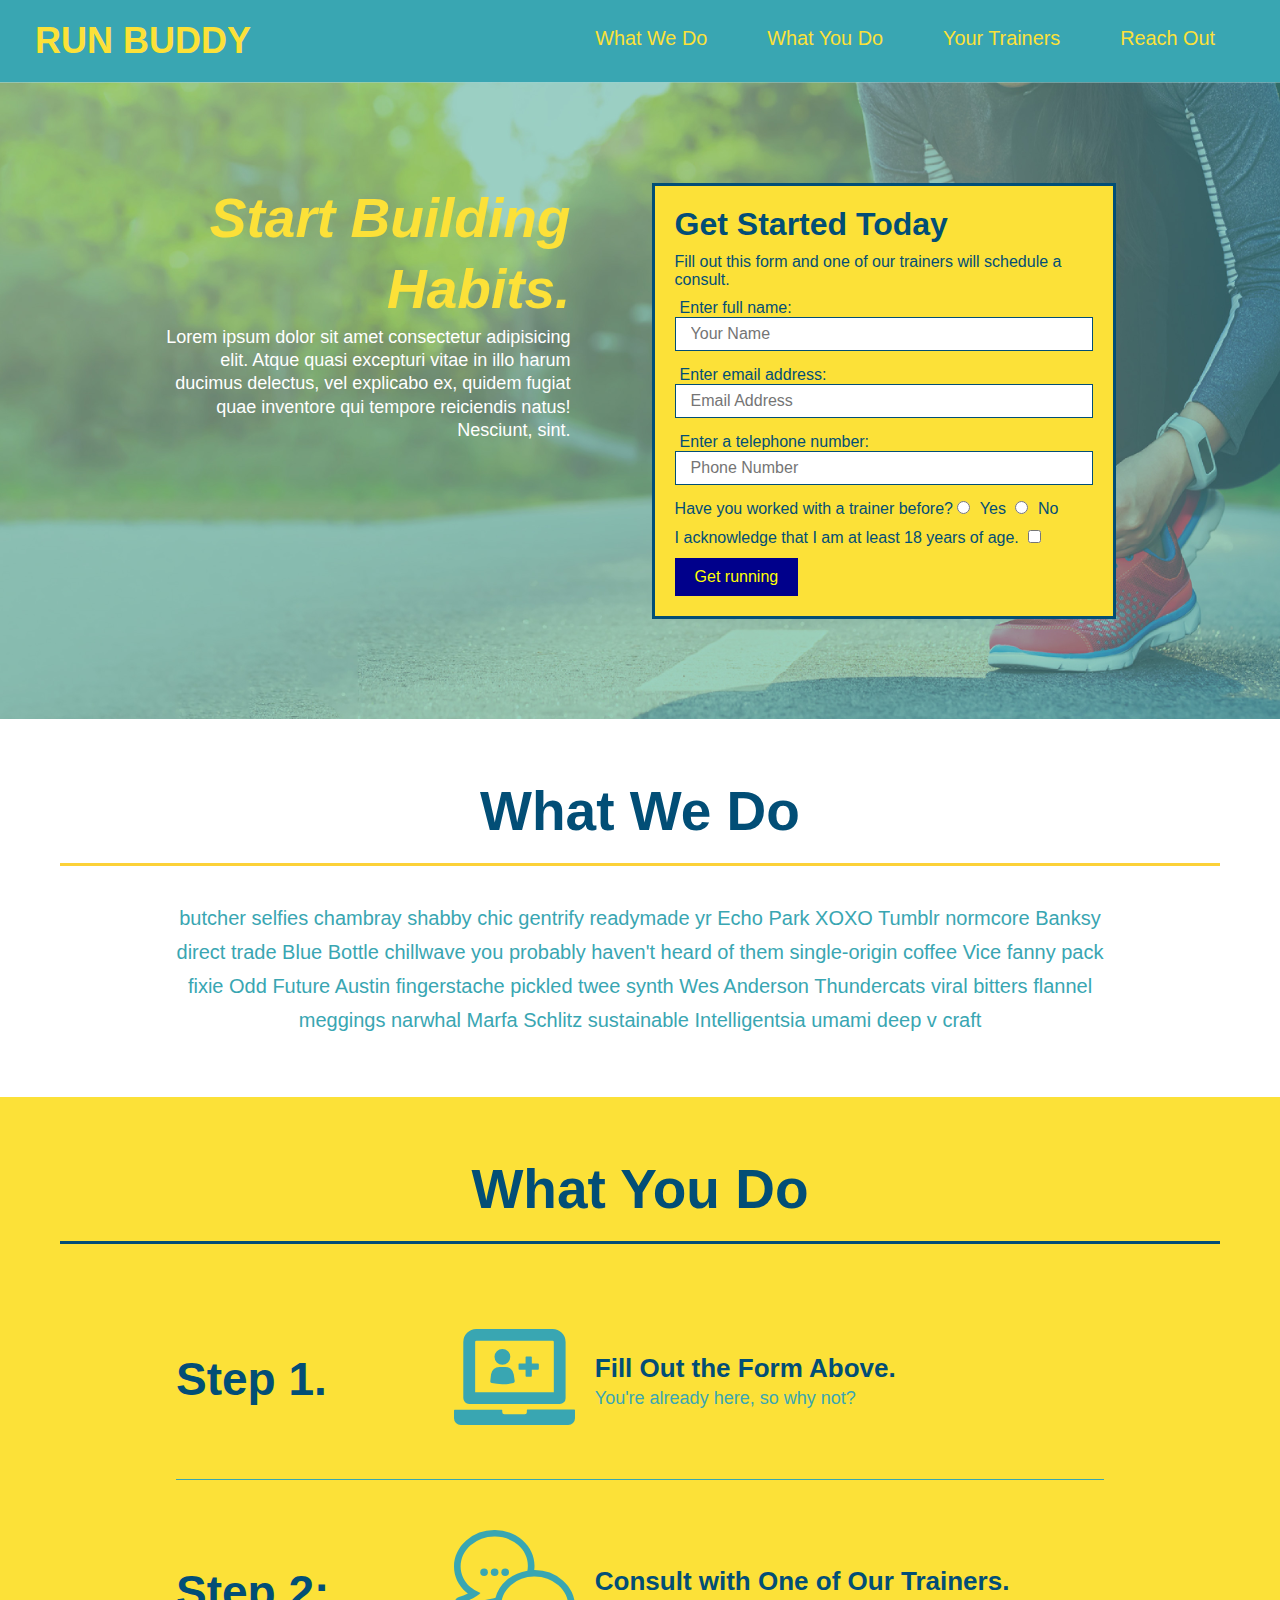
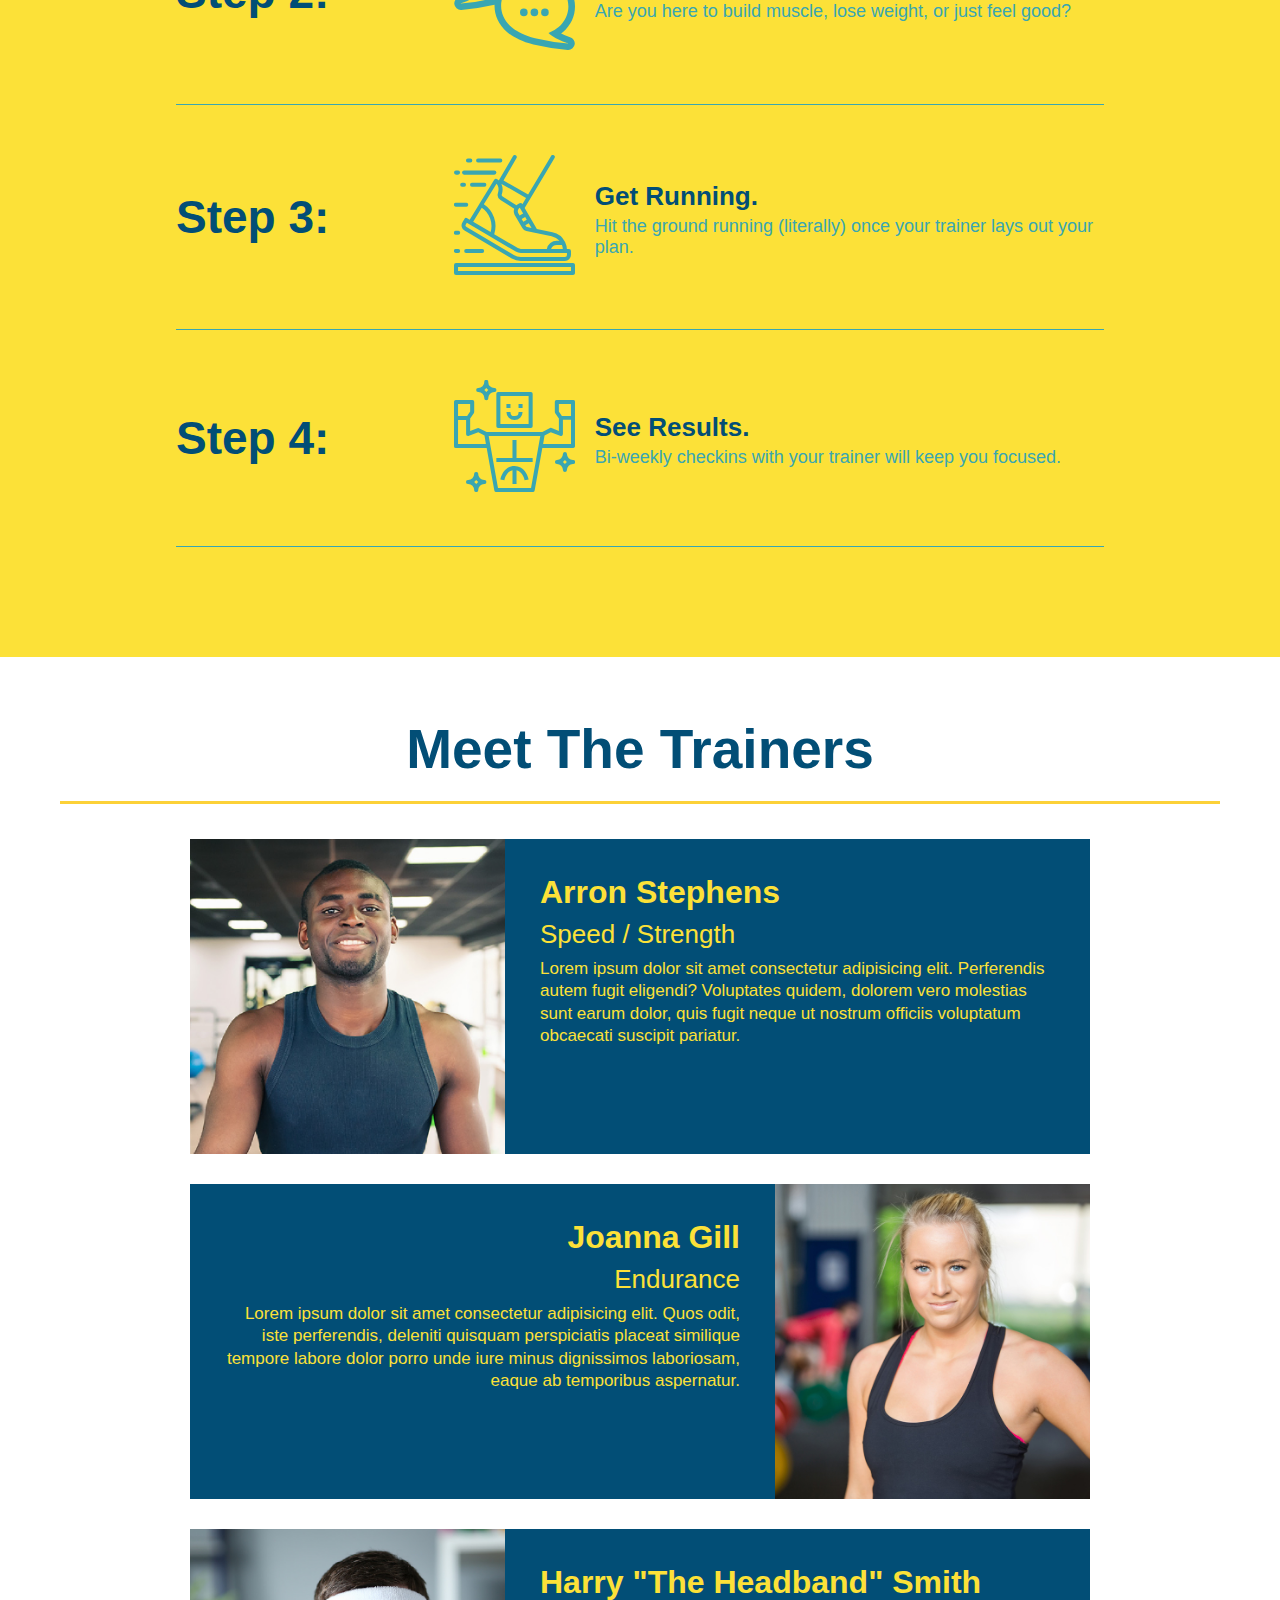
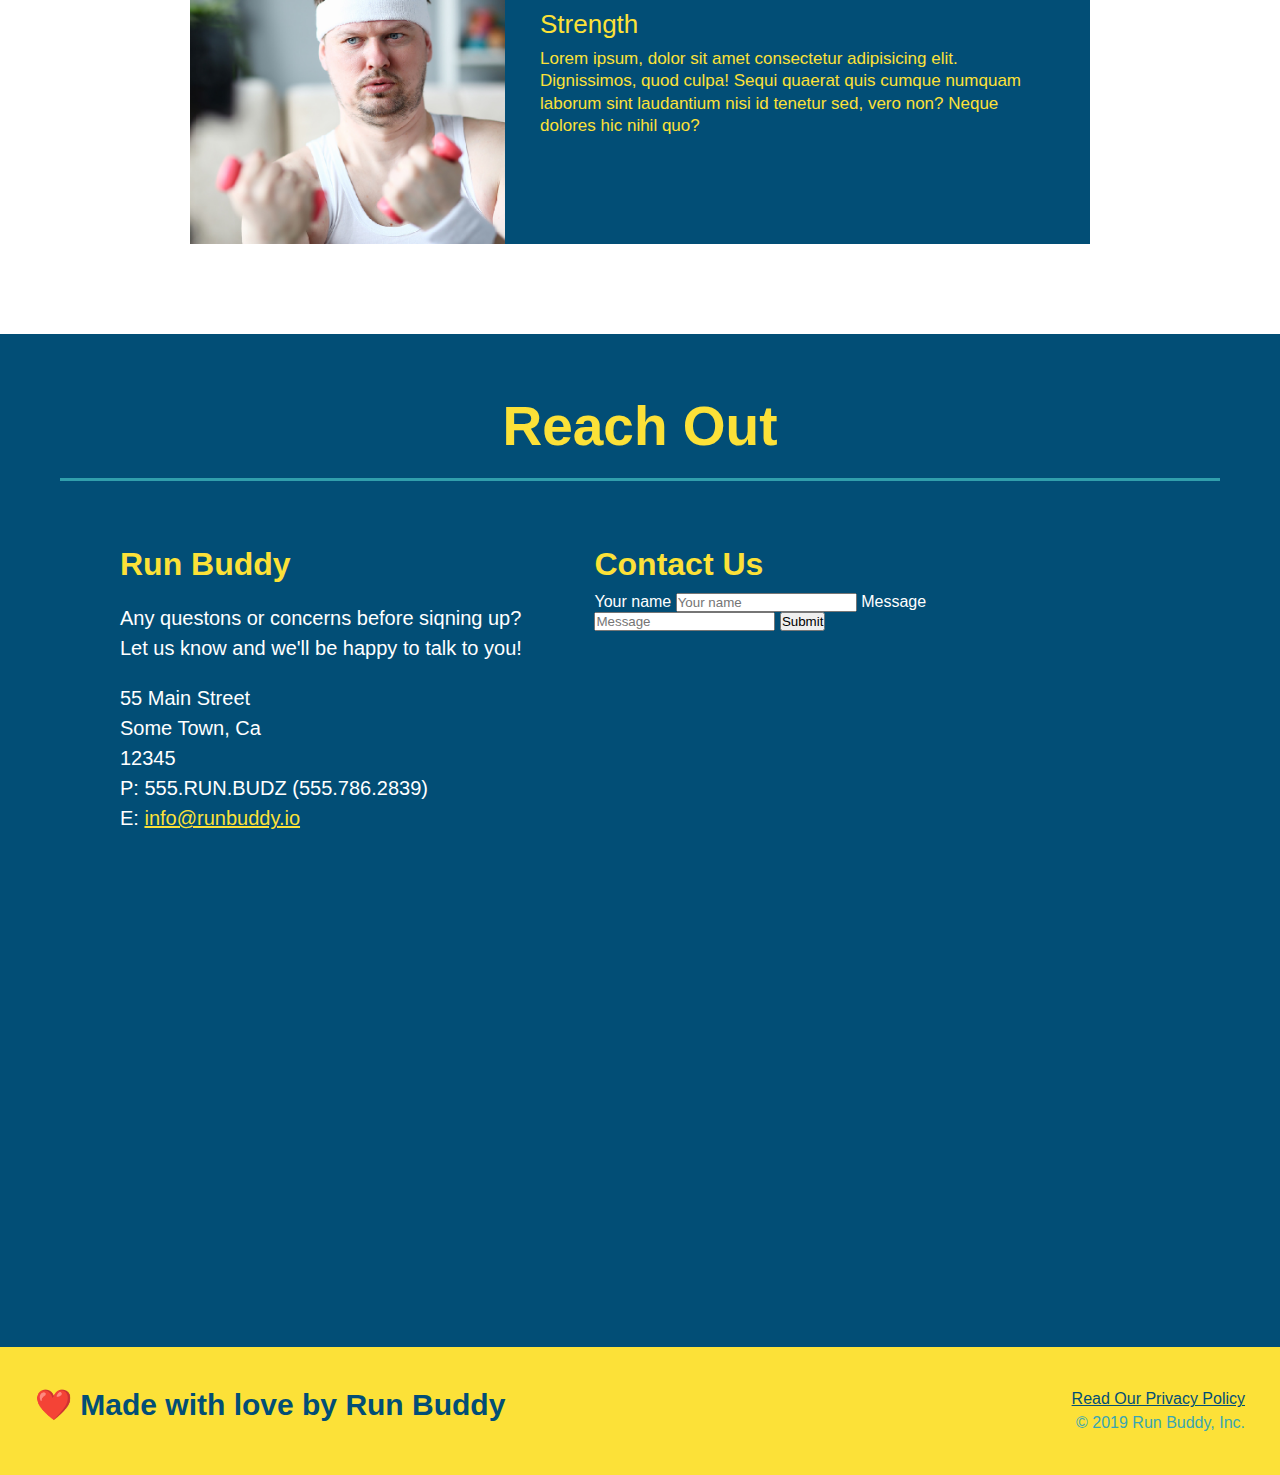
==== commit 88d1b0d3: "add flexbox to the steps" ====
--- a/index.html
+++ b/index.html
@@ -90,27 +90,62 @@
       <div class="flex-row">
         <h2 class="section-title secondary-border">What You Do</h2>
       </div>
-      <div>
+    
         <!-- img element -->
-        <img src="./assets/images/step-1.svg" alt=""/>
-        <h3>Step 1: <span>Fill Out the Form Above.</span></h3>
-        <p>You're already here, so why not?</p>
-      </div>
-      <div>
-        <img src="assets/images/step-2.svg" alt=""/>
-        <h3>Step 2: <span>Consult with One of Our Trainers.</span></h3>
-        <p>Are you here to build muscle, lose weight, or just feel good?</p>
-      </div>
-      <div>
-        <img src="assets/images/step-3.svg" alt=""/>
-        <h3>Step 3: <span>Get Running.</span></h3>
-        <p>Hit the ground running (literally) once your trainer lays out your plan.</p>
-      </div>
-      <div>
-        <img src="assets/images/step-4.svg" alt=""/>
-        <h3>Step 4: <span>See Results.</span></h3>
-        <p>Bi-weekly checkins with your trainer will keep you focused.</p>
-      </div>
+       <div class="step"> 
+         <h3>Step 1.</h3> 
+         <div class="step-info">
+          <div class="step-img">
+           <img src="./assets/images/step-1.svg" alt=""/>
+          </div>
+        <div class="step-text"> 
+          <h4>Fill Out the Form Above.</h4>
+          <p>You're already here, so why not?</p>
+         </div>
+        </div>
+      </div>    
+
+
+      <div class="step">
+        <h3>Step 2: </h3>
+        <div class="step-info">
+          <div class="step-img">
+            <img src="assets/images/step-2.svg" alt=""/>
+          </div>
+          <div class="step-text">
+            <h4>Consult with One of Our Trainers.</h4>
+            <p>Are you here to build muscle, lose weight, or just feel good?</p>
+          </div>
+        </div>
+       </div>
+
+
+      <div class="step">
+        <h3>Step 3: </h3>
+        <div class="step-info">
+          <div class="step-img">
+            <img src="assets/images/step-3.svg" alt=""/>
+          </div>
+          <div class="step-text">
+            <h4>Get Running.</h4>
+            <p>Hit the ground running (literally) once your trainer lays out your plan.</p>
+          </div>
+        </div>
+      </div>
+
+      <div class="step">
+        <h3>Step 4: </h3>
+        <div class="step-info">
+          <div class="step-img">
+            <img src="assets/images/step-4.svg" alt=""/>
+          </div>
+          <div class="step-text">
+            <h4>See Results.</h4>
+            <p>Bi-weekly checkins with your trainer will keep you focused.</p>
+          </div>
+         </div>
+      </div>
+
     </section>
 
     <!--"meet the trainers" secdton -->
--- a/assets/css/style.css
+++ b/assets/css/style.css
@@ -163,25 +163,45 @@
 .secondar-border {
     border-color: #39a6b2;
 }
-.steps div {
-    margin-bottom: 80px;
-}
-.steps img {
-    width: 15%;
-    margin: 10px 0;
-}
-.steps h3 {
+
+.step h3 {
     color: #024e76;
     font-size: 46px;
-    margin-top: 10px;
-}
-.steps p {
+    flex: 1 30%;
+}
+.step-info {
+    flex: 2 70%;
+    display: flex;
+    flex-wrap: wrap;
+    align-items: center;
+}
+.step-img {
+    flex: 1 12%;
+    margin-right: 20px;
+}
+.step-text {
+    flex: 12;
+}
+.step-text p {
     color: #39a6b2;
-    font-size: 23px;
-}
-.steps span {
-    font-size: 38px;
-}
+    font-size: 18px;
+}
+.step-text h4 {
+    font-size: 26px;
+    line-height: 1.5;
+    color: #024e76;
+  }
+  .step {
+      margin: 50px auto;
+      padding-bottom: 50px;
+      width: 80%;
+      border-bottom: 1px solid #39a6b2;
+      display: flex;
+      flex-wrap: wrap;
+      align-items: center;
+      justify-content: space-between;
+  }
+
 /* "trainers" section */
 .trainers{
 
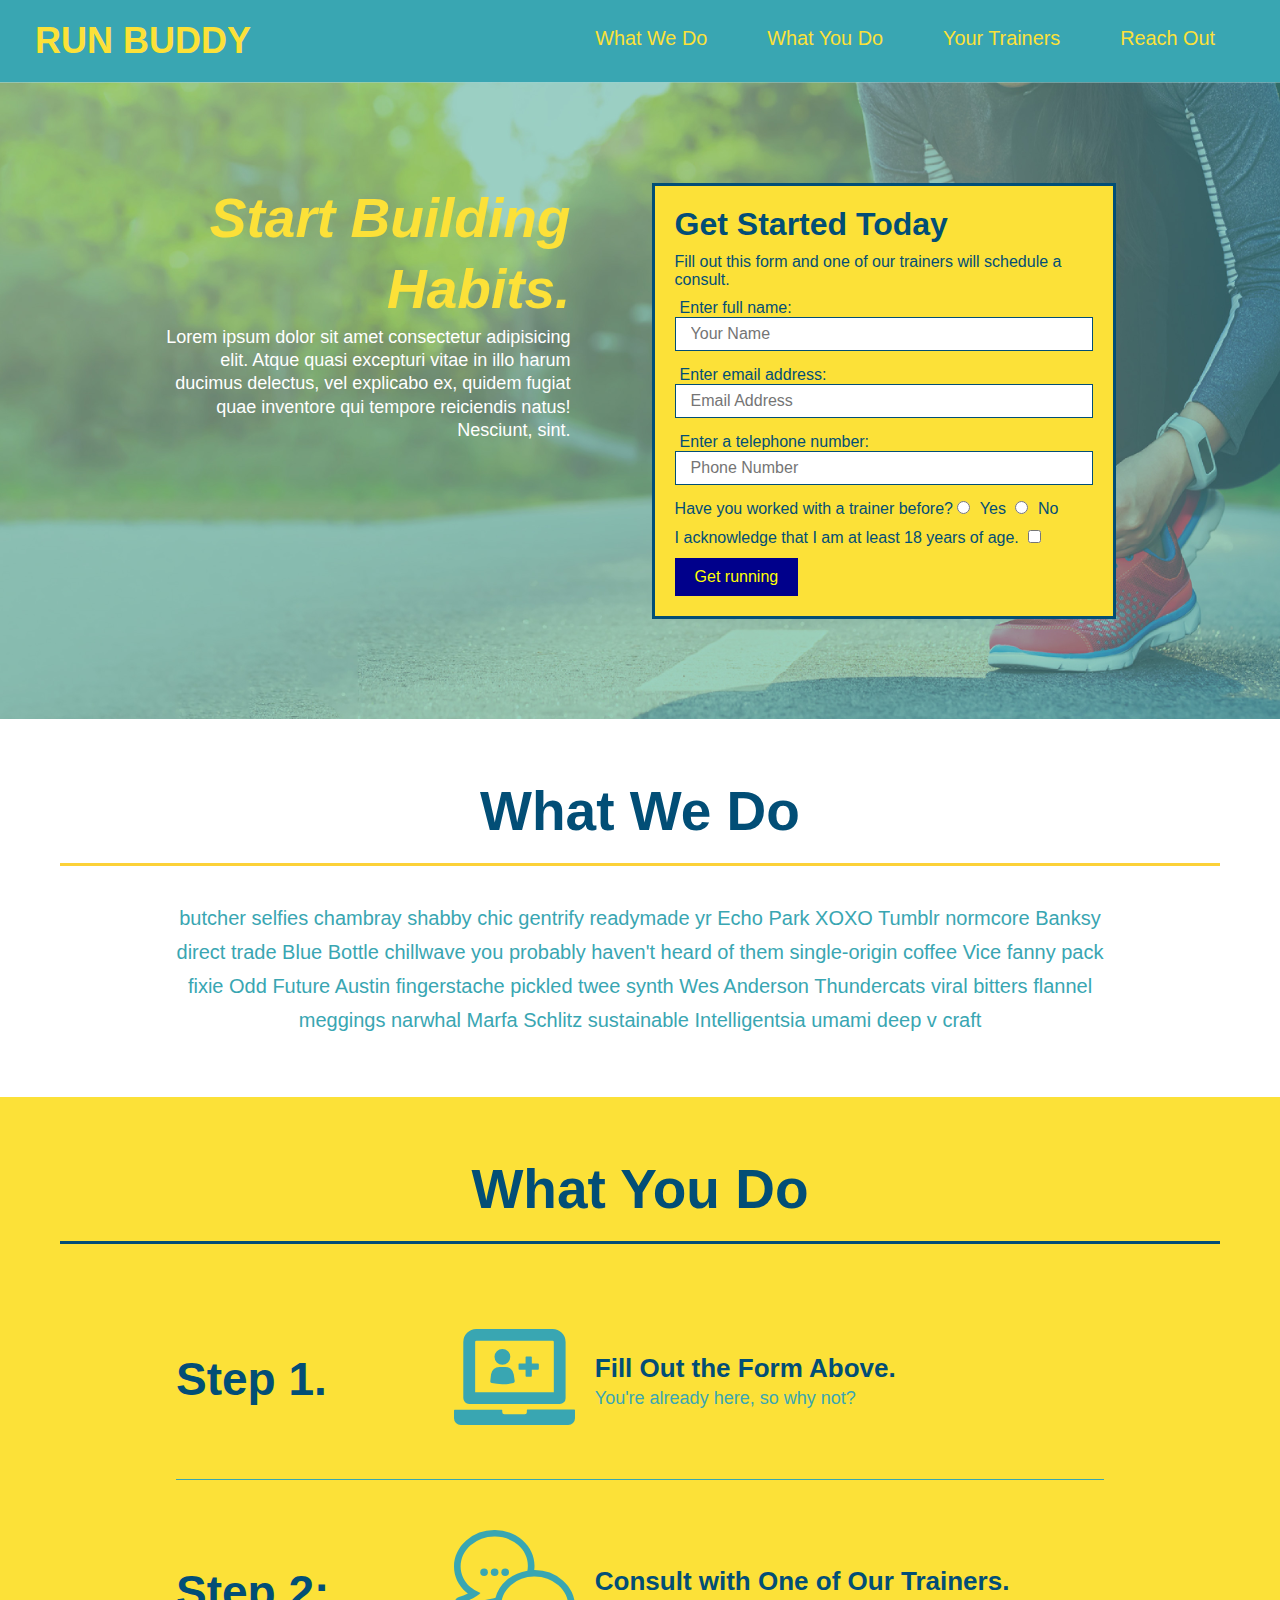
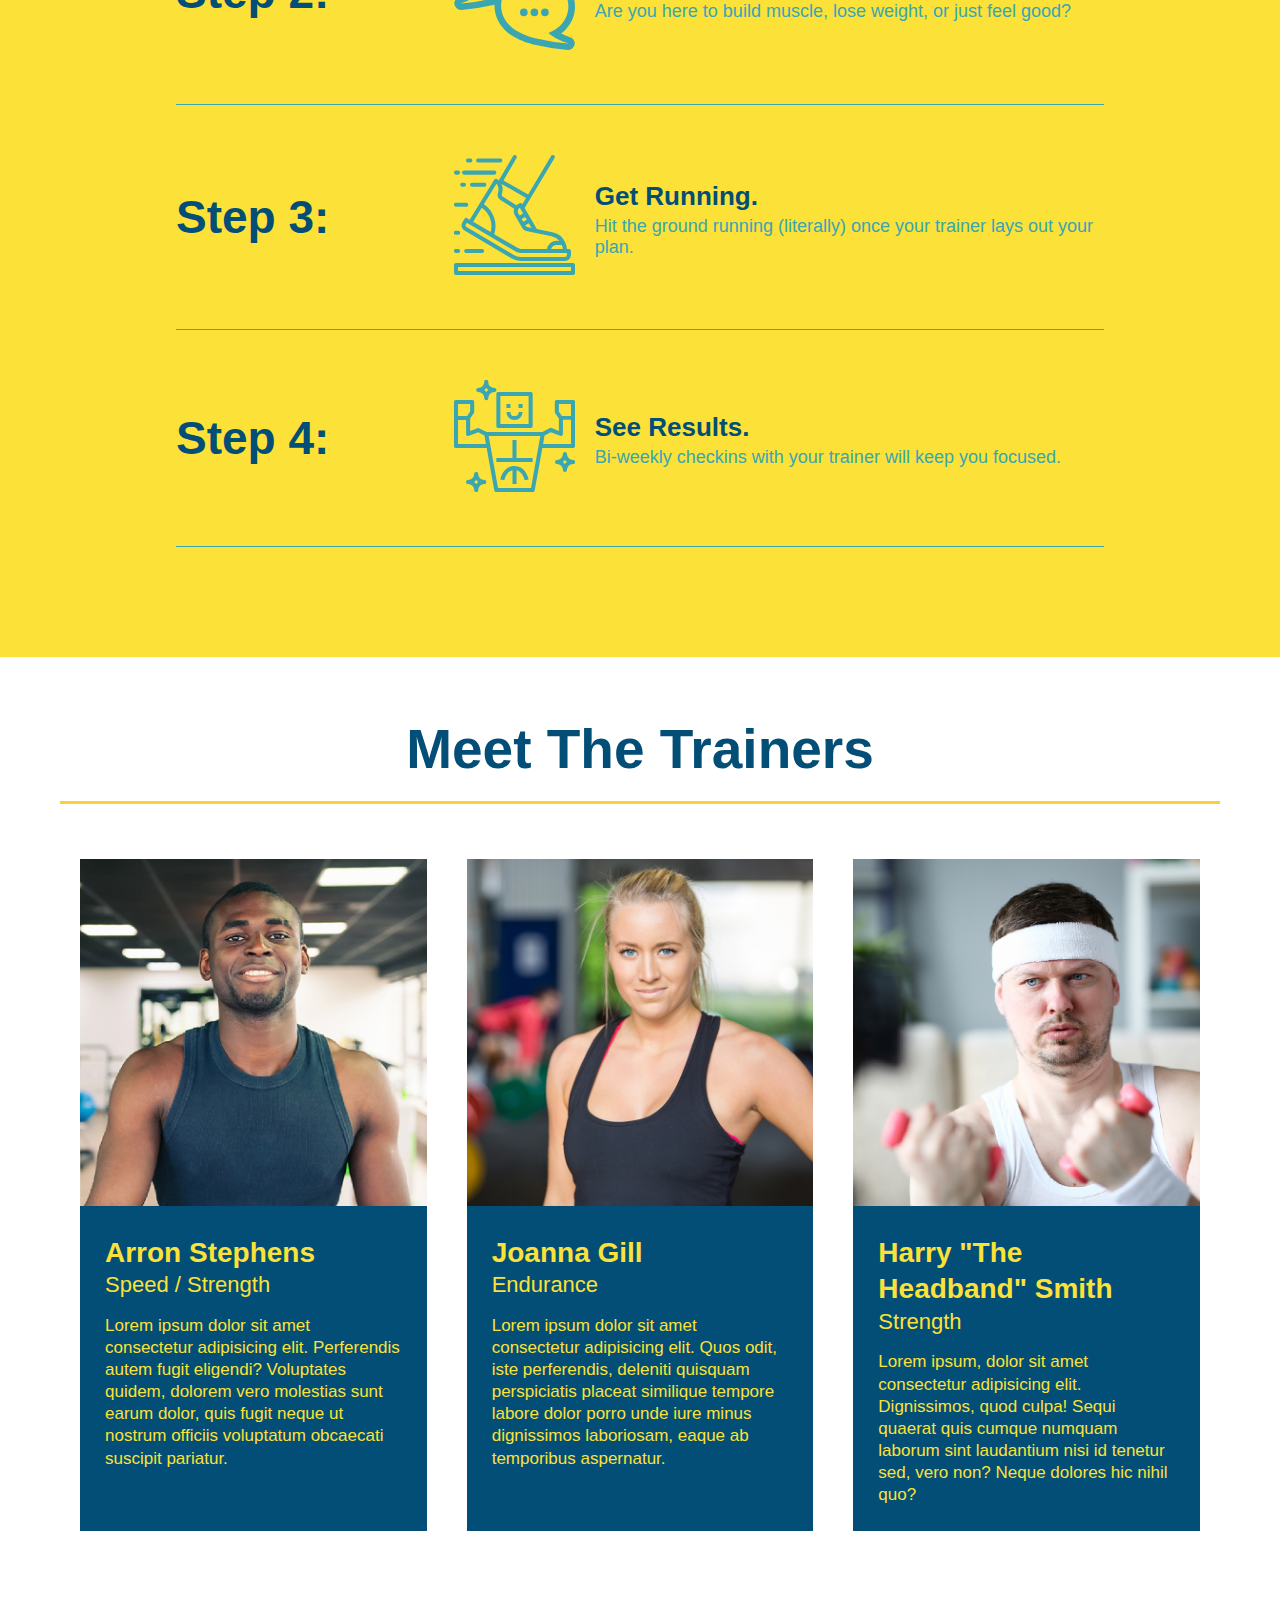
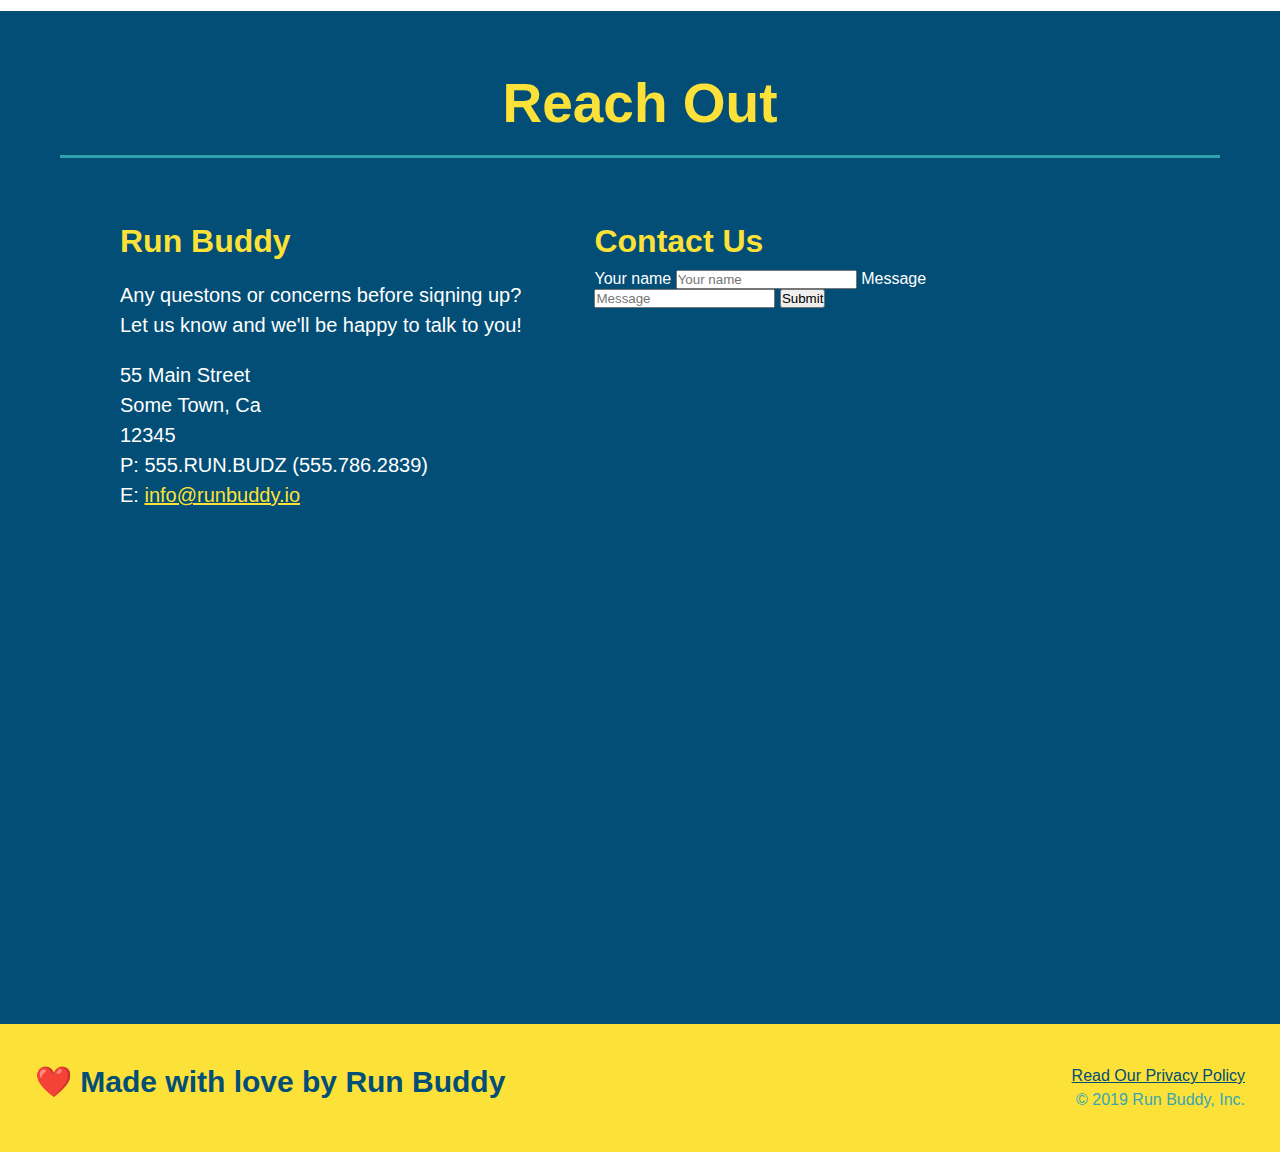
==== commit 1ca7cda4: "add flexbox to the trainers" ====
--- a/index.html
+++ b/index.html
@@ -149,36 +149,41 @@
     </section>
 
     <!--"meet the trainers" secdton -->
-    <section id="your-trainers" class="trainers">
+    <section id="your-trainers">
       <div class="flex-row">
       <h2 class="section-title primary-border">Meet The Trainers</h2>
       </div>
-      <article class="trainer">
-        <img src="assets/images/trainer-1.jpg" alt="Arron Stephens in his workout clothes, ready to pump iron."/>
-        <div class="trainer-bio text-left">
-          <h3>Arron Stephens</h3>
-          <h4>Speed / Strength</h4>
-          <p>
-            Lorem ipsum dolor sit amet consectetur adipisicing elit. Perferendis autem fugit eligendi? Voluptates quidem, dolorem vero molestias sunt earum dolor, quis fugit neque ut nostrum officiis voluptatum obcaecati suscipit pariatur.
-          </p>
-        </div>
-      </article>
-      <article class="trainer">
-        <div class="trainer-bio text-right">
-          <h3> Joanna Gill</h3>
-          <h4>Endurance</h4>
-          <p>Lorem ipsum dolor sit amet consectetur adipisicing elit. Quos odit, iste perferendis, deleniti quisquam perspiciatis placeat similique tempore labore dolor porro unde iure minus dignissimos laboriosam, eaque ab temporibus aspernatur.</p>
-        </div>
-        <img src="assets/images/trainer-2.jpg" alt="Joanna Gill cooling off after a workout"/> 
-      </article>
-      <article class="trainer">
-        <img src="assets/images/trainer-3.jpg" alt="Harry Smith wearing a headband and lifting comically small pink weights"/>
-        <div class="trainer-bio text-left">
-          <h3>Harry "The Headband" Smith</h3>
-          <h4>Strength</h4>
-          <p>Lorem ipsum, dolor sit amet consectetur adipisicing elit. Dignissimos, quod culpa! Sequi quaerat quis cumque numquam laborum sint laudantium nisi id tenetur sed, vero non? Neque dolores hic nihil quo?</p>
-        </div>
-      </article>
+
+        <div class="trainers">
+          <article class="trainer">
+          <img src="assets/images/trainer-1.jpg" alt="Arron Stephens in his workout clothes, ready to pump iron."/>
+          <div class="trainer-bio">
+            <h3>Arron Stephens</h3>
+            <h4>Speed / Strength</h4>
+            <p>
+              Lorem ipsum dolor sit amet consectetur adipisicing elit. Perferendis autem fugit eligendi? Voluptates quidem, dolorem vero molestias sunt earum dolor, quis fugit neque ut nostrum officiis voluptatum obcaecati suscipit pariatur.
+            </p>
+          </div>
+          </article>
+     
+          <article class="trainer">
+            <img src="assets/images/trainer-2.jpg" alt="Joanna Gill cooling off after a workout"/> 
+            <div class="trainer-bio"><h3> Joanna Gill</h3>
+            <h4>Endurance</h4>
+            <p>Lorem ipsum dolor sit amet consectetur adipisicing elit. Quos odit, iste perferendis, deleniti quisquam perspiciatis placeat similique tempore labore dolor porro unde iure minus dignissimos laboriosam, eaque ab temporibus aspernatur.</p>
+          </div>
+          </article>
+    
+          <article class="trainer">
+            <img src="assets/images/trainer-3.jpg" alt="Harry Smith wearing a headband and lifting comically small pink weights"/>
+            <div class="trainer-bio">
+              <h3>Harry "The Headband" Smith</h3>
+              <h4>Strength</h4>
+              <p>Lorem ipsum, dolor sit amet consectetur adipisicing elit. Dignissimos, quod culpa! Sequi quaerat quis cumque numquam laborum sint laudantium nisi id tenetur sed, vero non? Neque dolores hic nihil quo?</p>
+            </div>
+          </article>
+        </div>
+
     </section>
 
     <!-- "reach out" section -->
--- a/assets/css/style.css
+++ b/assets/css/style.css
@@ -178,6 +178,9 @@
 .step-img {
     flex: 1 12%;
     margin-right: 20px;
+}
+.step-img img {
+    max-width: 100%;
 }
 .step-text {
     flex: 12;
@@ -204,23 +207,24 @@
 
 /* "trainers" section */
 .trainers{
-
+    width: 100%;
+    margin: 0 auto;
+    display: flex;
+    flex-wrap: wrap;
+    justify-content: space-around;
 }
 .trainer {
-    width: 900px;
-    margin: 0 auto 30px auto;
+    margin: 20px;
     background: #024e76;
     color: #fce138;
-    overflow: auto;
+    flex: 1;
 }
 .trainer img {
-    width: 35%;
-    float: left;
+    width: 100%;
 }
 .trainer-bio {
-    padding: 35px;
-    float: left;
-    width: 65%;
+    padding: 25px;
+    line-height: 1.3;
 }
 .text-left {
     text-align: left;
@@ -229,17 +233,15 @@
     text-align: right;
 }
 .trainer-bio h3 {
-    font-size: 32px;
-    margin-bottom: 8px;
+    font-size: 28px;
 }
 .trainer-bio h4 {
     font-weight: lighter;
-    font-size: 26px;
-    margin-bottom: 8px;
+    font-size: 22px;
+    margin-bottom: 15px;
 }
 .trainer-bio p {
-    font-size: 17px;
-    line-height: 1.3;
+    font-size: 17px; 
 }
 
 /* REACH OUT STYLES */
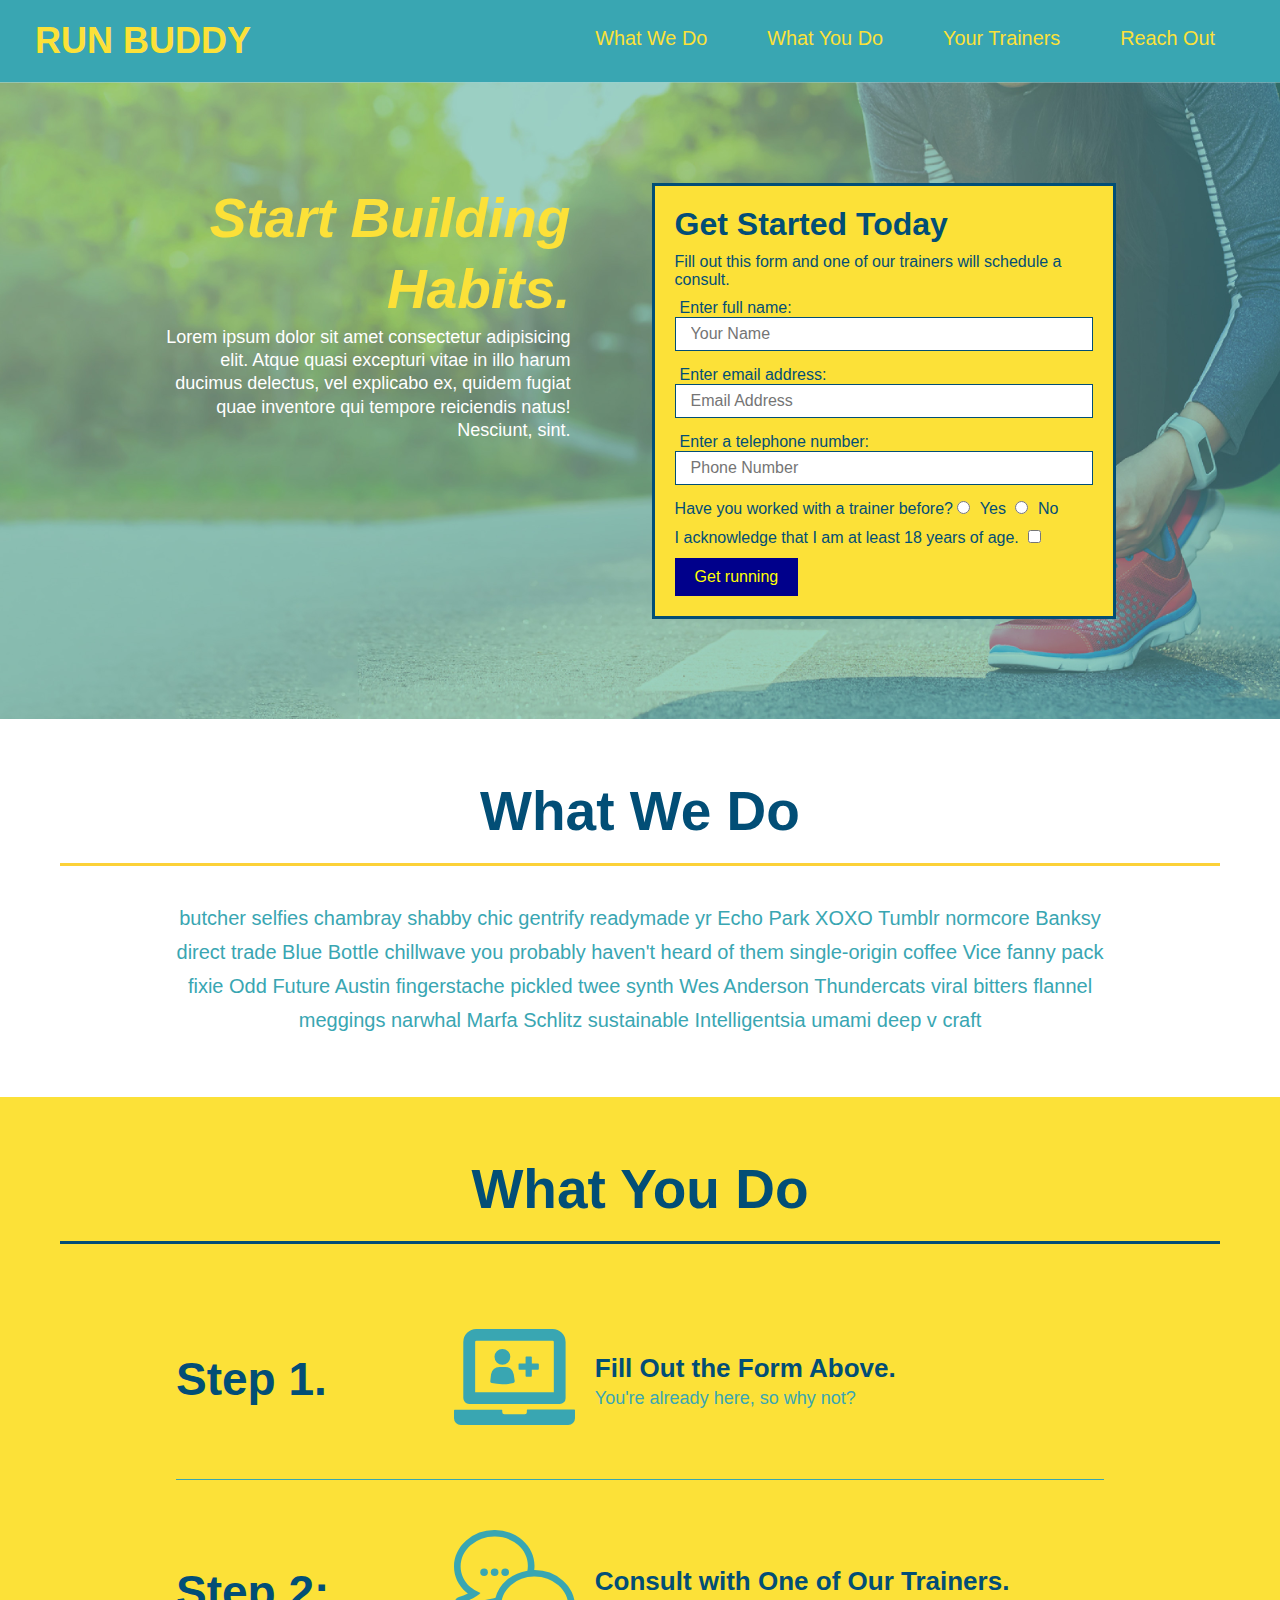
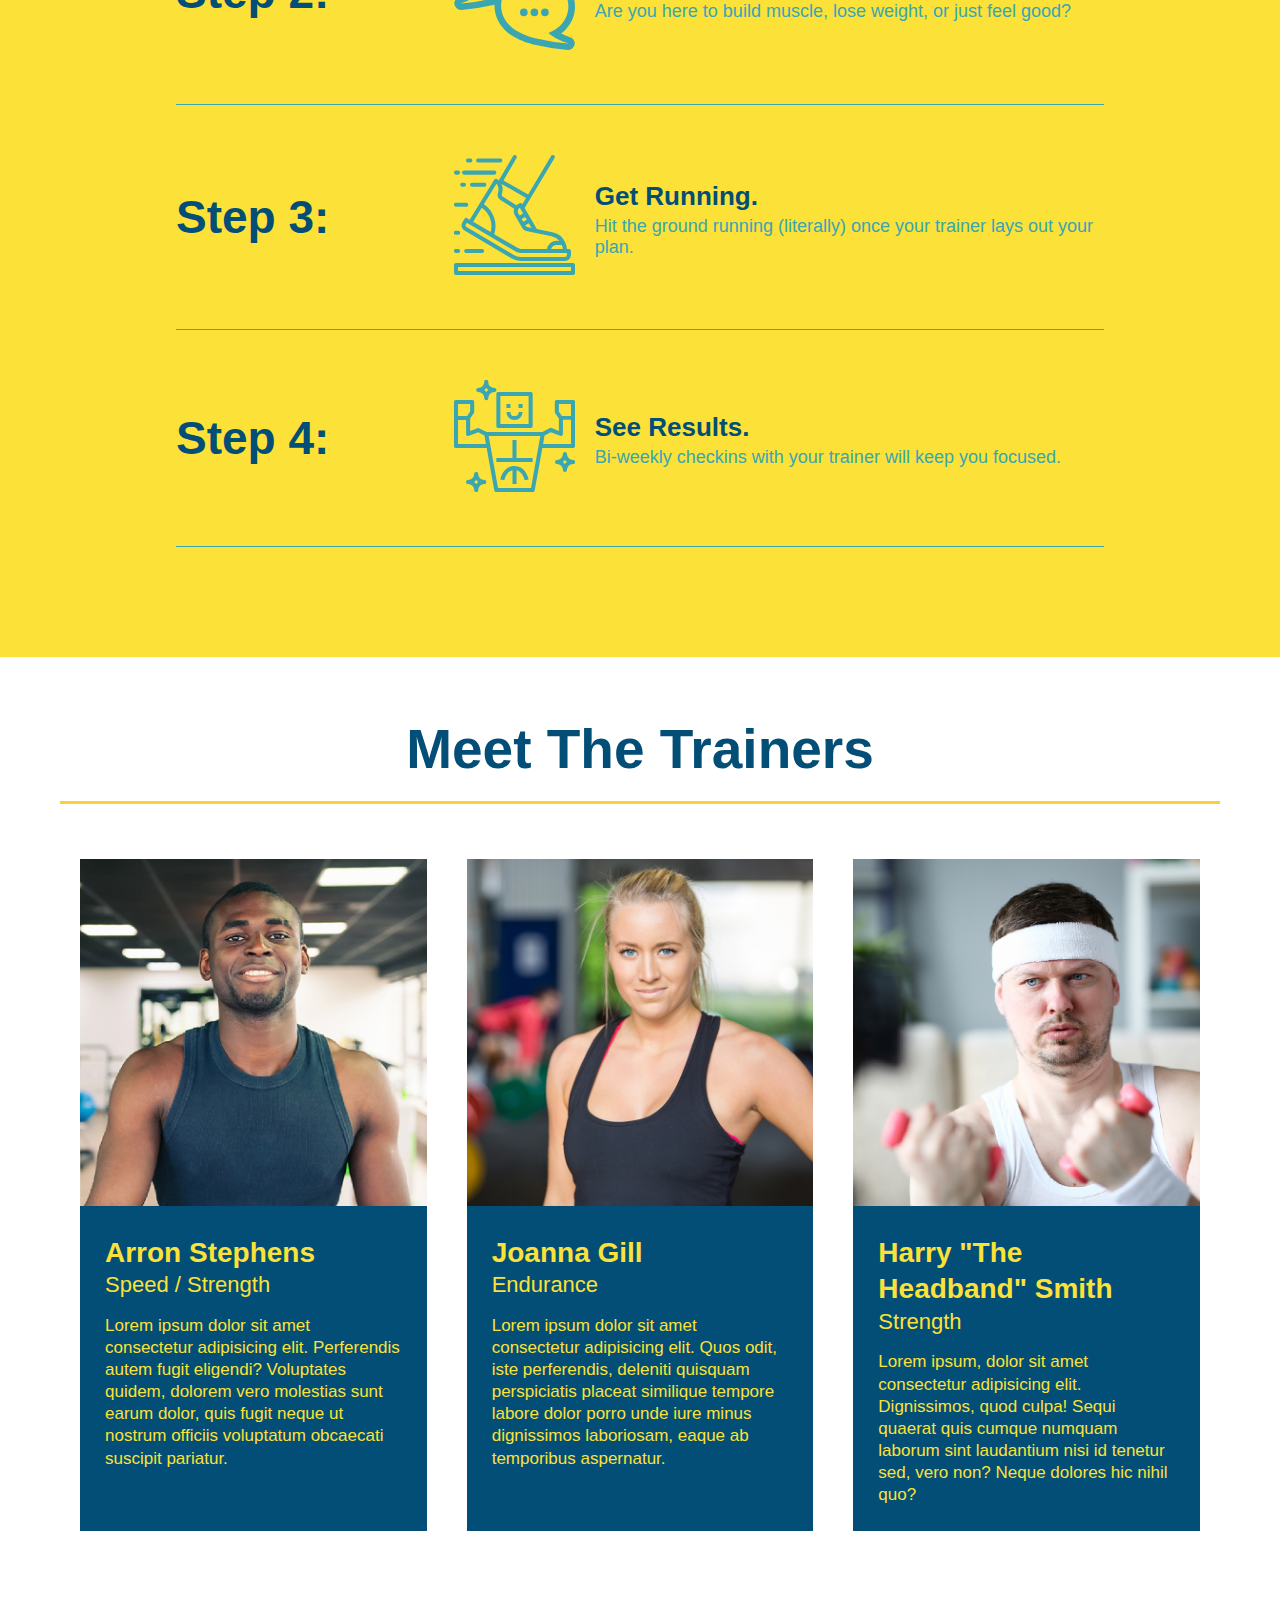
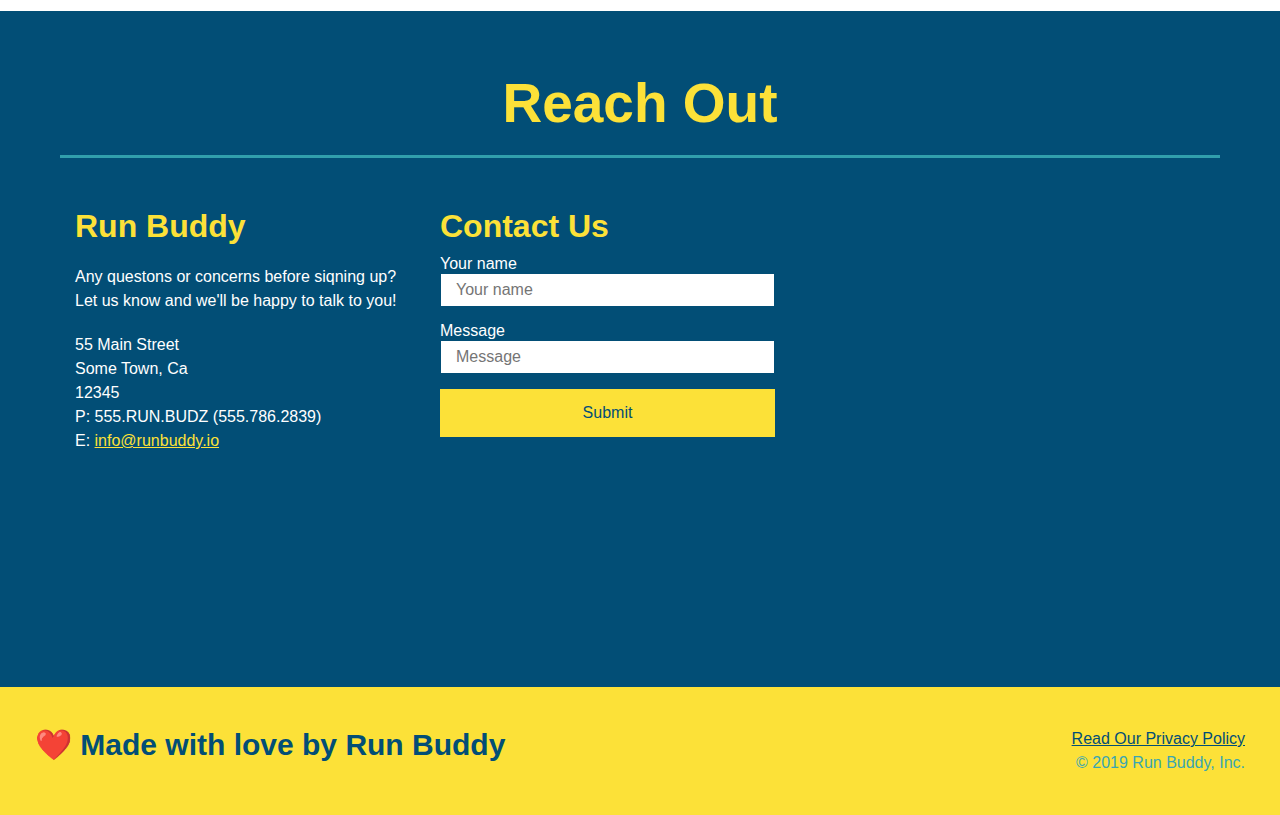
==== commit da109186: "added contact section flexbox" ====
--- a/index.html
+++ b/index.html
@@ -191,8 +191,8 @@
       <div class="flex-row">
         <h2 class="section-title secondary-border">Reach Out</h2>
       </div> 
-     <span>
-        </div>
+        </div>
+
         <div class="contact-info">
           <div>
             <h3>Run Buddy</h3>
@@ -200,13 +200,14 @@
             Let us know and we'll be happy to talk to you!</p>
           
             <address> 
-            55 Main Street <br/>
-            Some Town, Ca <br/>
-            12345<br/>
-            P: 555.RUN.BUDZ (555.786.2839)<br/>
-            E: <a href="mailto: info@runbuddy.io">info@runbuddy.io</a>
+              55 Main Street <br/>
+              Some Town, Ca <br/>
+              12345<br/>
+              P: 555.RUN.BUDZ (555.786.2839)<br/>
+              E: <a href="mailto: info@runbuddy.io">info@runbuddy.io</a>
             </address>
           </div>
+
           <div class="contact-form">
             <h3>Contact Us</h3>
             <form>
@@ -219,6 +220,7 @@
               <button type="submit">Submit</button>
             </form>
           </div>
+
           <div>
             <iframe src="https://www.google.com/maps/embed?pb=!1m18!1m12!1m3!1d12105.78032119701!2d-73.99926787112534!3d40.66416124601501!2m3!1f0!2f0!3f0!3m2!1i1024!2i768!4f13.1!3m3!1m2!1s0x89c25ae4436ee72f%3A0x481608f8776e6b5f!2s600%205th%20Ave%2C%20Brooklyn%2C%20NY%2011215!5e0!3m2!1sen!2sus!4v1633370818429!5m2!1sen!2sus" 
             width="400" 
@@ -229,7 +231,7 @@
             </iframe>
           </div>
         
-    </span>
+
     </section>
 
     <!-- footer -->
--- a/assets/css/style.css
+++ b/assets/css/style.css
@@ -257,29 +257,51 @@
     margin-bottom: 35px;
 }
 .contact-info iframe {
-    width: 400px;
     height: 400px;
 }
 .contact-info div {
-    width: 410px;
-    display: inline-block;
-    vertical-align: top;
-    text-align: left;
-    margin: 30px 0 0 60px;
     color: white;
   }
   .contact-info h3 {
     color: #fce138;
     font-size: 32px;
+  }
+  .contact-info {
+      display: flex;
+      justify-content: space-between;
+      flex-wrap: wrap;
+  }
+  .contact-info > * {
+    flex: 1;
+    margin: 15px;
   }
   
   .contact-info p, .contact-info address {
     margin: 20px 0;
     line-height: 1.5;
-    font-size: 20px;
+    font-size: 16px;
     font-style: normal;
     color: #ffffff;
   }
+  .contact-form input, .contact-form textarea {
+      border: 1px solid #024e76;
+      display: blcok;
+      padding: 7px 15px;
+      font-size: 16px;
+      color: #024e76;
+      width: 100%;
+      margin-bottom: 15px;
+      margi-top: 5px;
+  }
+  .contact-form button {
+      width: 100%;
+      border: none;
+      background: #fce138;
+      color: #024e76;
+      text-align: center;
+      padding: 15px 0;
+      font-size: 16px;
+  }
   
   .contact-info a {
     color: #fce138;
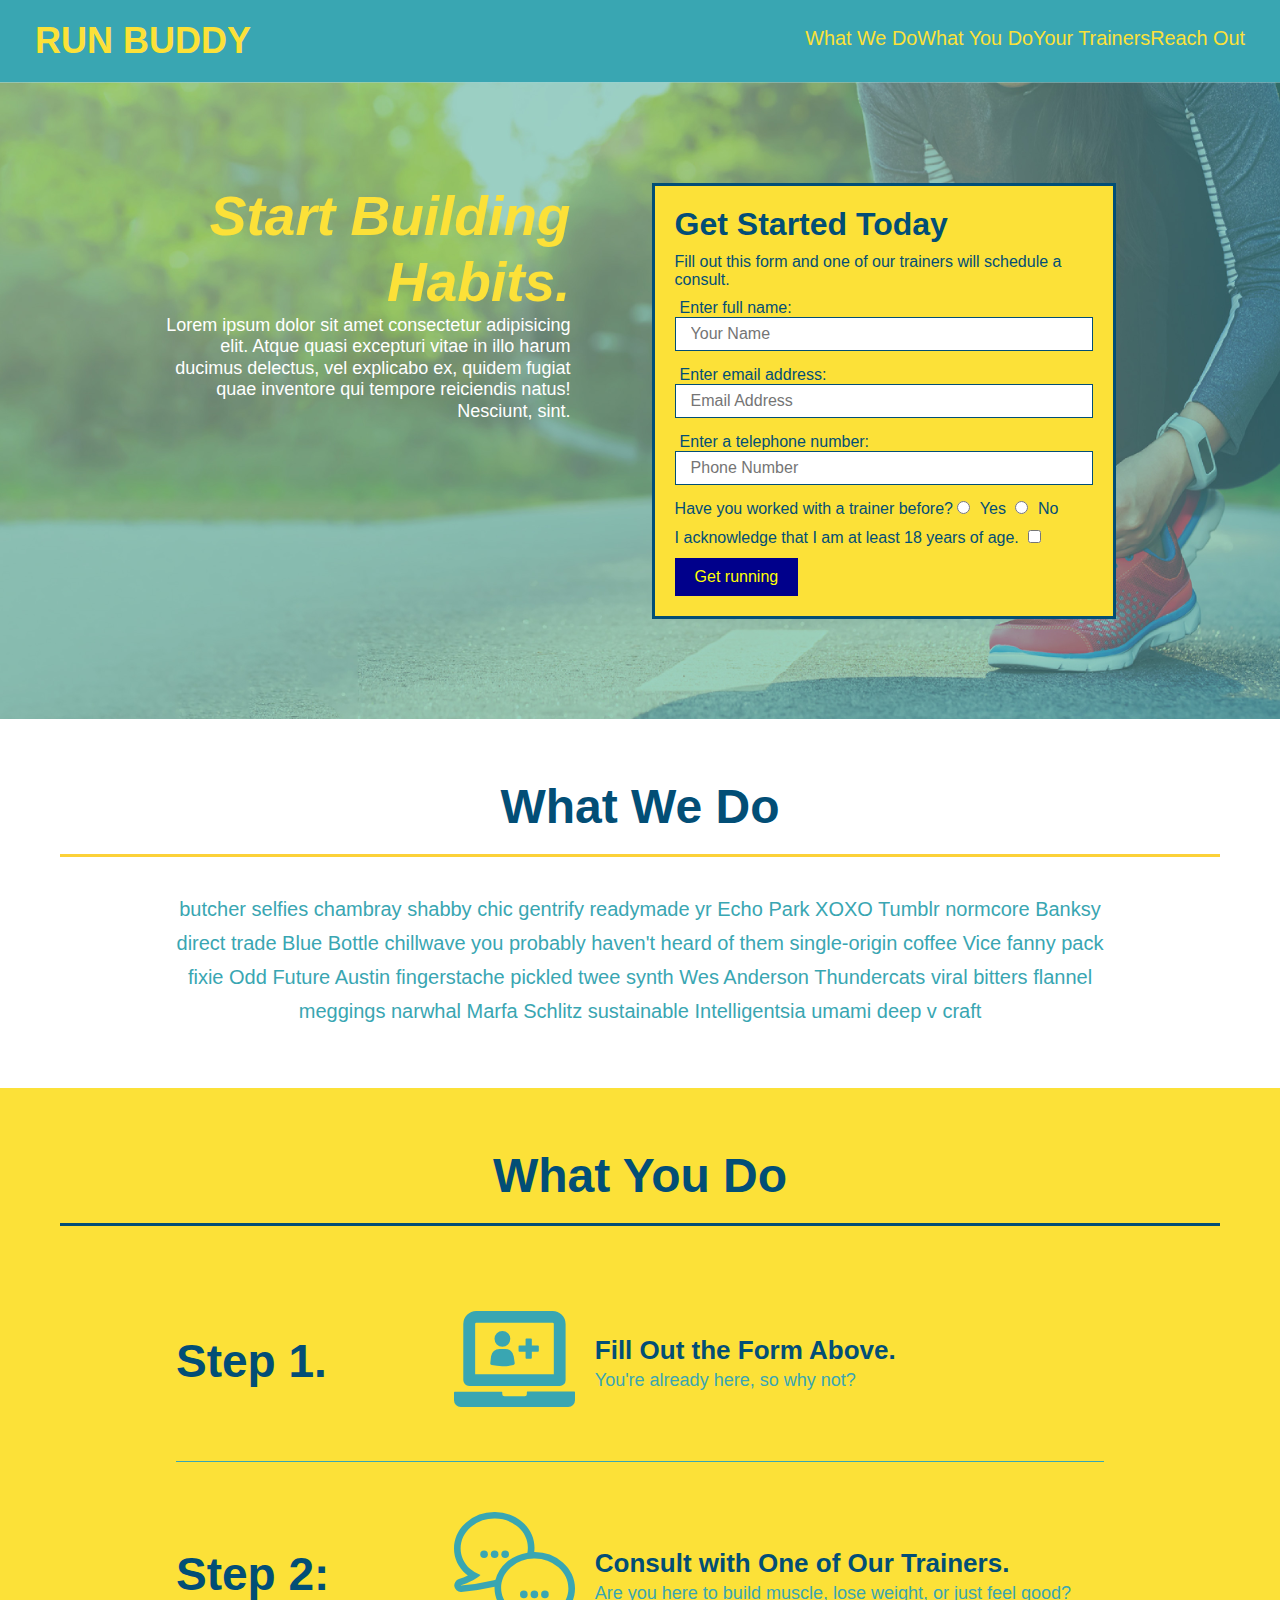
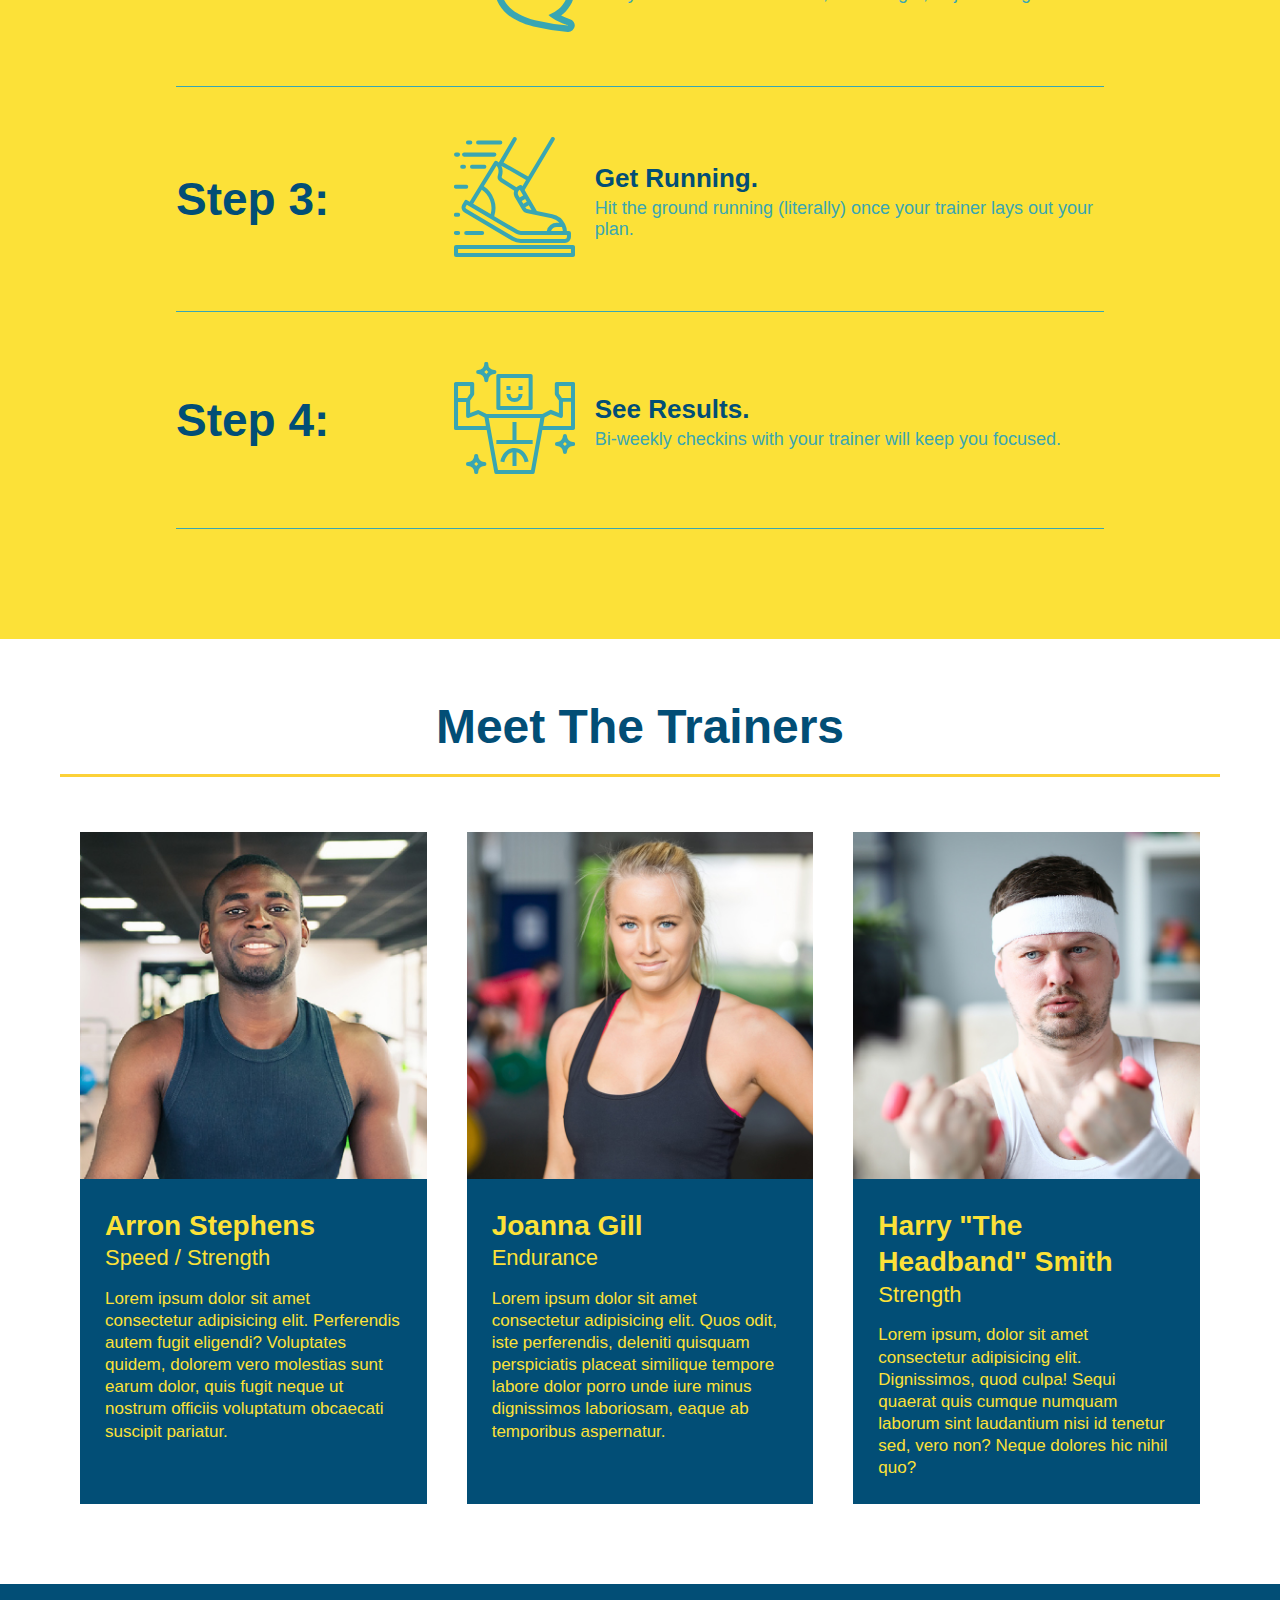
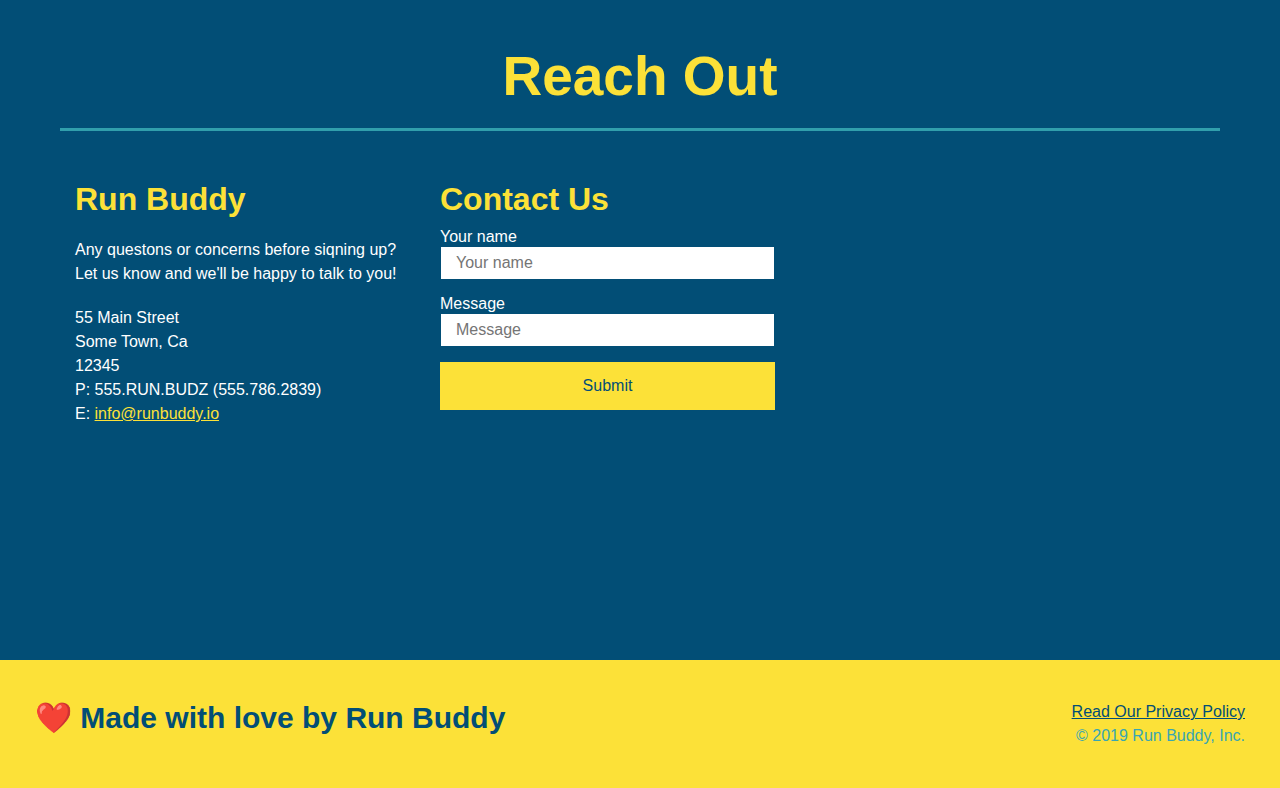
==== commit a30bb5ed: "media queries added" ====
--- a/index.html
+++ b/index.html
@@ -4,6 +4,7 @@
     <meta charset="UTF-8" />
     <title>Run Buddy</title>
     <link rel="stylesheet" href="./assets/css/style.css"/>
+    <meta name="viewport" content="width=device-width, initial-scale=1.0" />
   </head>
 
   <body>
--- a/assets/css/style.css
+++ b/assets/css/style.css
@@ -37,7 +37,7 @@
     list-style: none;
 }
 header nav ul li a {
-    margin: 0 30px;
+    padding-top: 10px 15px;
     font-weight: lighter;
     font-size: 1.55vw;
 }
@@ -75,6 +75,7 @@
     display: flex;
     justify-content: center;
     flex-wrap: wrap;
+    align-items: flex-start;
   }
   .hero-cta {
       width: 35%;
@@ -82,7 +83,7 @@
       margin: 3.5%;
       color: #fff;
       font-size: 18px;
-      line-height: 1.3;
+      line-height: 1.2;
   }
   .hero-cta h2 {
       font-style: italic;
@@ -149,7 +150,7 @@
     background: #fce138;
 }
 .section-title {
-    font-size: 55px;
+    font-size: 48px;
     color: #024e76;
     border-bottom: 3px solid;
     padding-bottom: 20px;
@@ -311,4 +312,108 @@
       display: flex;
   }
 
+
+  /* MEDIA QUERY FOR SMALLER DESKTOP SCREENS AND SMALLER */
+@media screen and (max-width: 980px) {
+    header{
+        padding-bottom: 0;
+        justify-content: center;
+    }
+    header h1 {
+        width: 100%;
+        text-align: center;
+    }
+    header nav ul {
+        margin-top: 20px;
+        width: 100%;
+        justify-content: center;
+    }
+    header nav ul li a {
+        font-size: 20px;
+    }
+    footer h2, footer div {
+        text-align: center;
+        width: 100%;
+    }
+    .hero-cta, .hero-form {
+        width: 100%;
+      }
+      
+      .hero-cta {
+        text-align: center;
+      }
+      .section-title {
+        width: 80%;
+      }
+      
+      .trainer {
+        flex: 0 70%;
+      }
+      
+      .contact-info iframe{
+        flex: 1 100%;
+      }
+    }
+  }
+  
+  /* MEDIA QUERY FOR TABLETS AND SMALLER */
+  @media screen and (max-width: 768px) {
+        section {
+          padding: 30px 15px;
+        }
+        section {
+            padding: 30px 15px;
+          }
+        
+          .step h3 {
+            flex: 1 100%;
+            text-align: center;
+          }
+        
+          .step-info {
+            flex: 2 100%;
+            text-align: center;
+            justify-content: center;
+          }
+        
+          .step-img {
+            flex: 0 32%;
+            margin-right: 0;
+            margin-top: 15px;
+            margin-bottom: 15px;
+          }
+        
+          .step-text {
+            flex: 100%;  
+          }
+      
+
+    }
+  }
+  
+  /* MEDIA QUERY FOR MOBILE PHONES AND SMALLER */
+  @media screen and (max-width: 575px) {
+    .hero-form button {
+        width: 100%;
+    }
+    .section-title {
+        width: 95%;
+    }
+    .intro p {
+        width: 100%;
+    }
+    .trainer {
+        flex: 0 100%;
+    }
+    .contact-info {
+        text-align: center;
+    }
+    .contact-info > * {
+        flex: 0 100%;
+    }
+    .contact-form {
+        order: 3;
+    }
+    }
+  }
 /* REACH OUT STYLES END */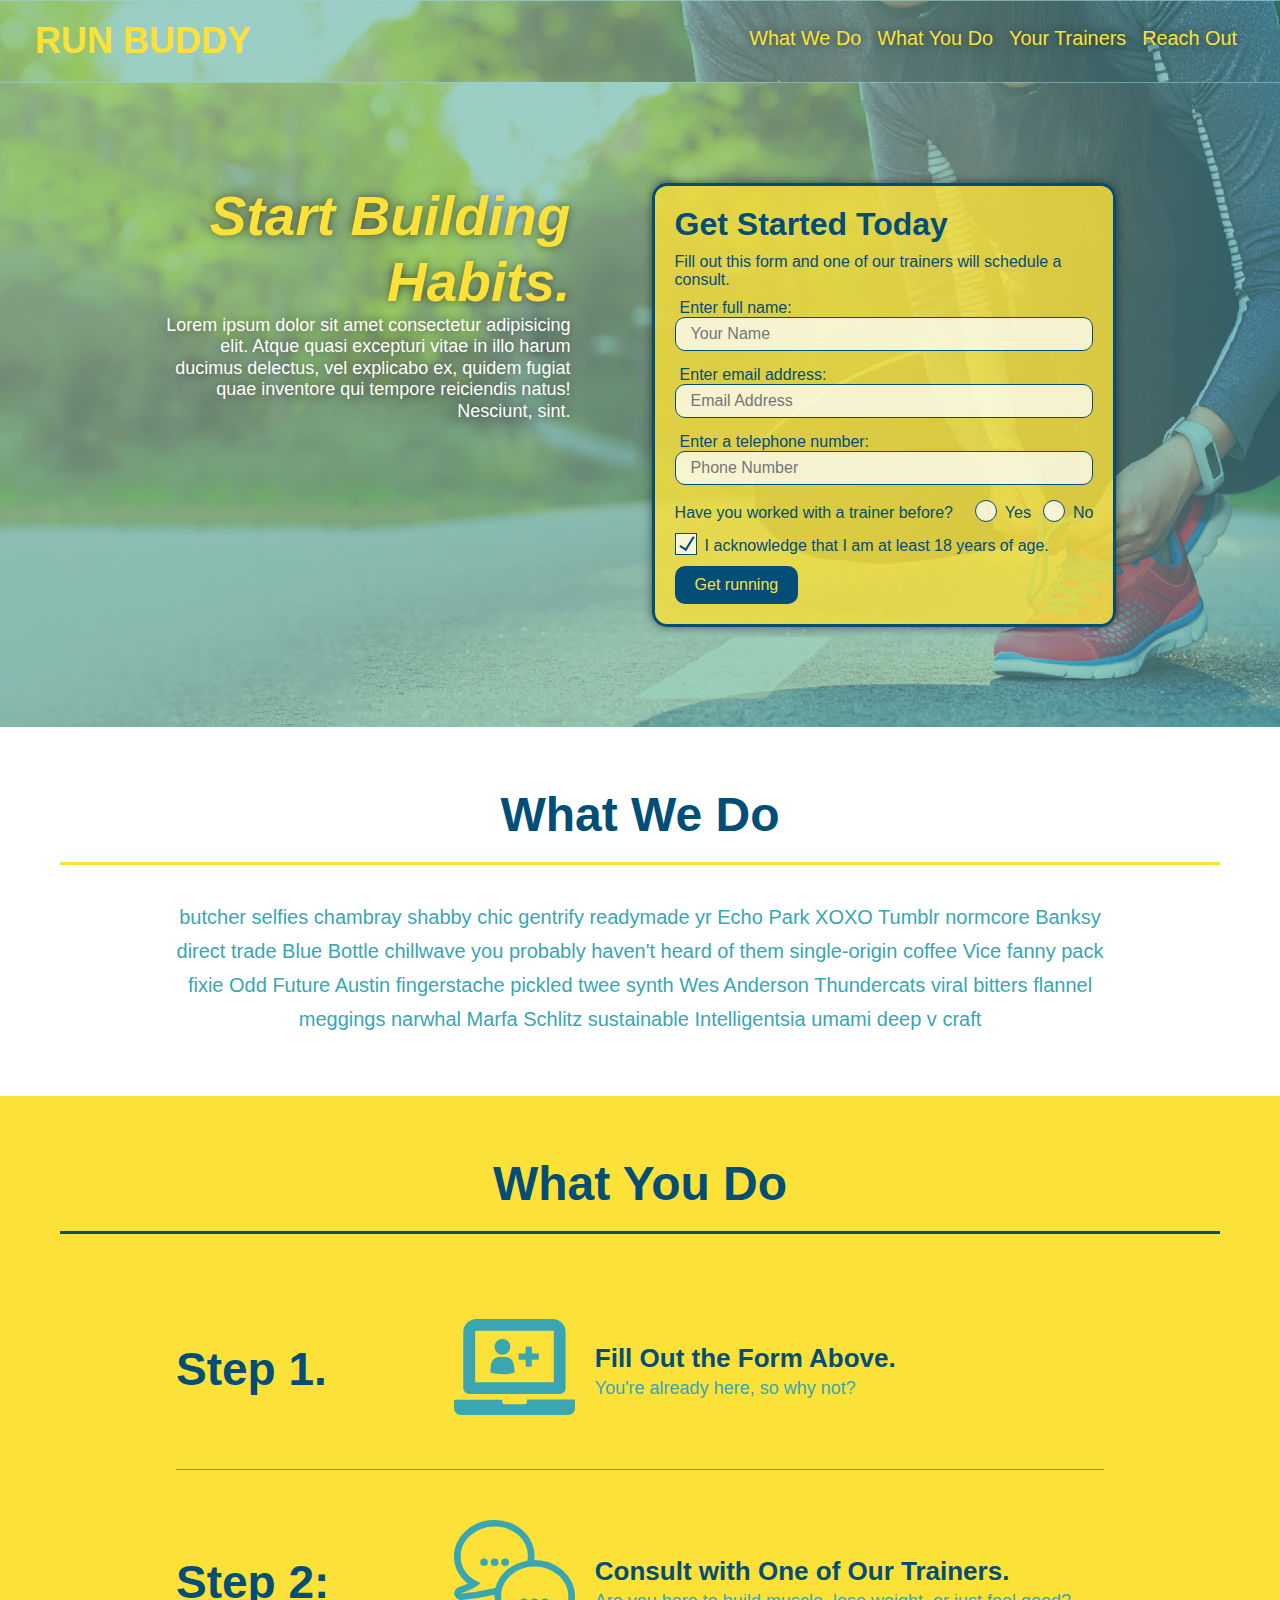
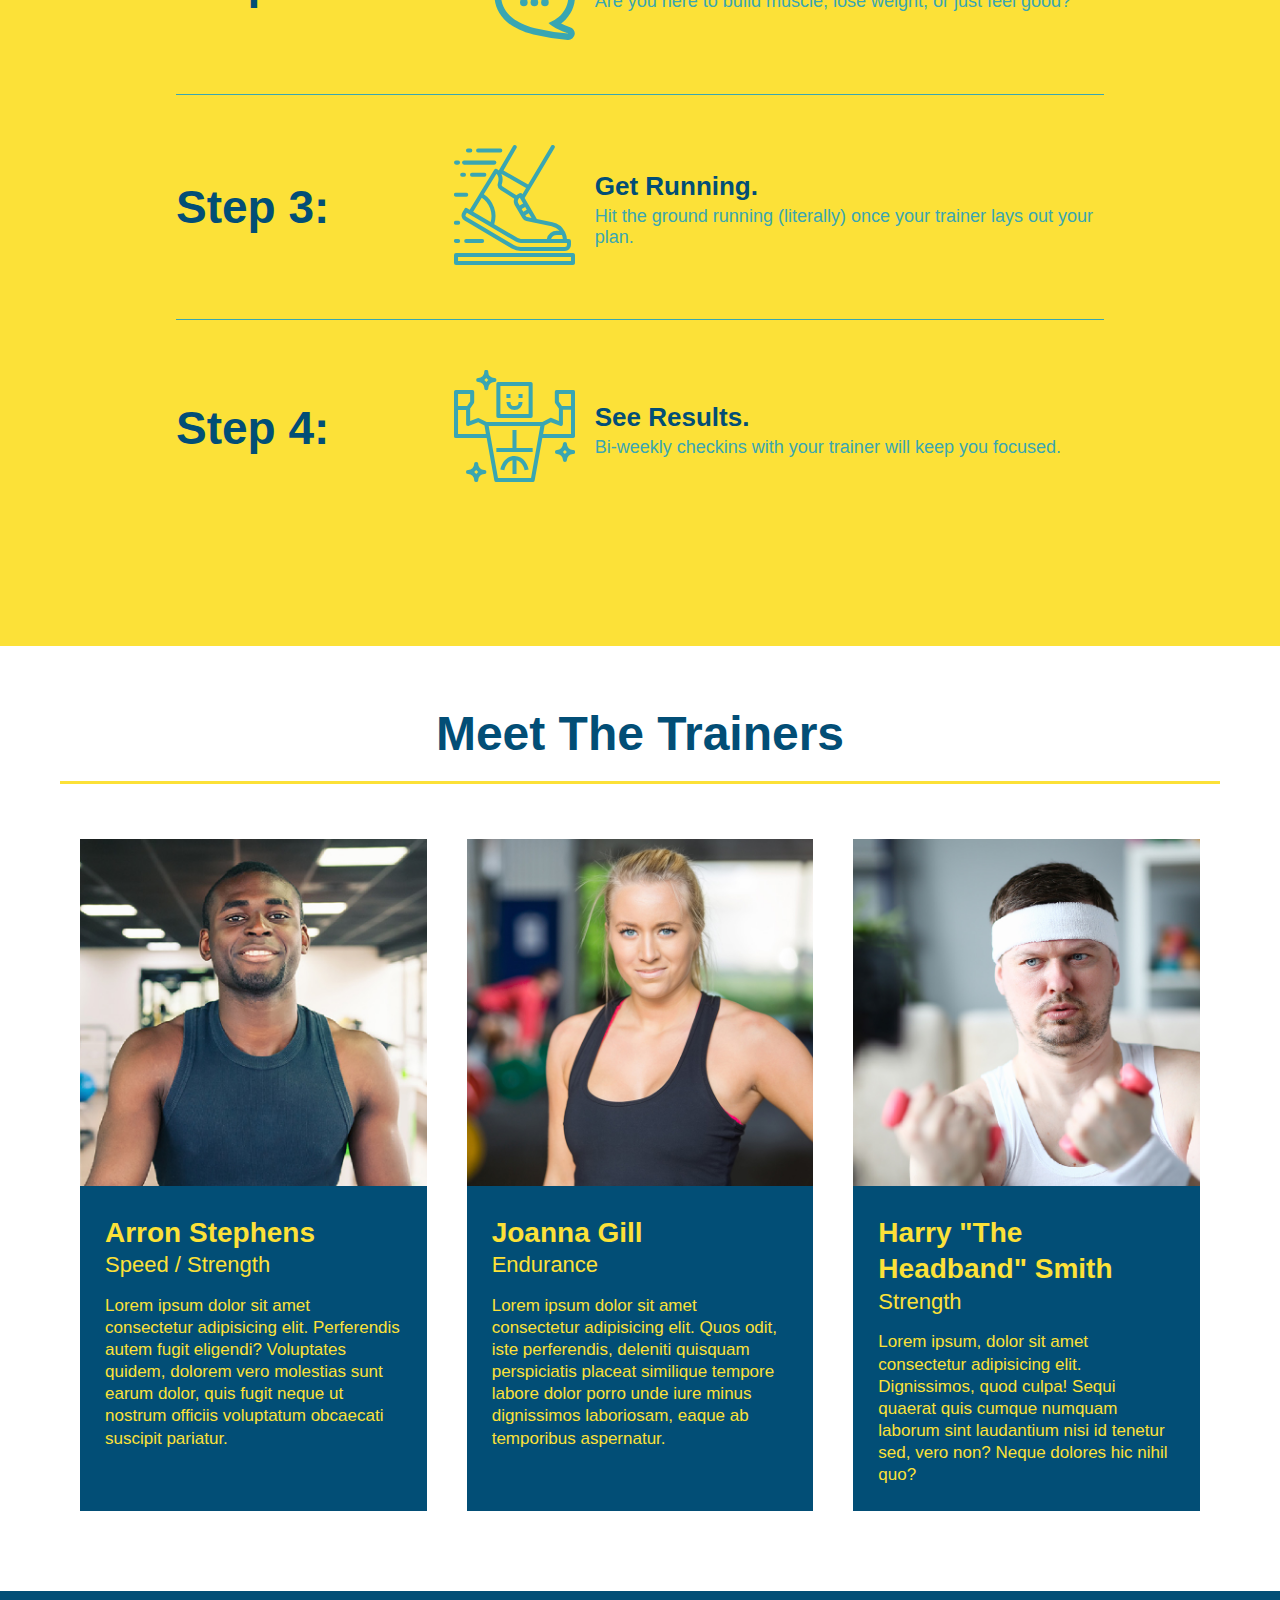
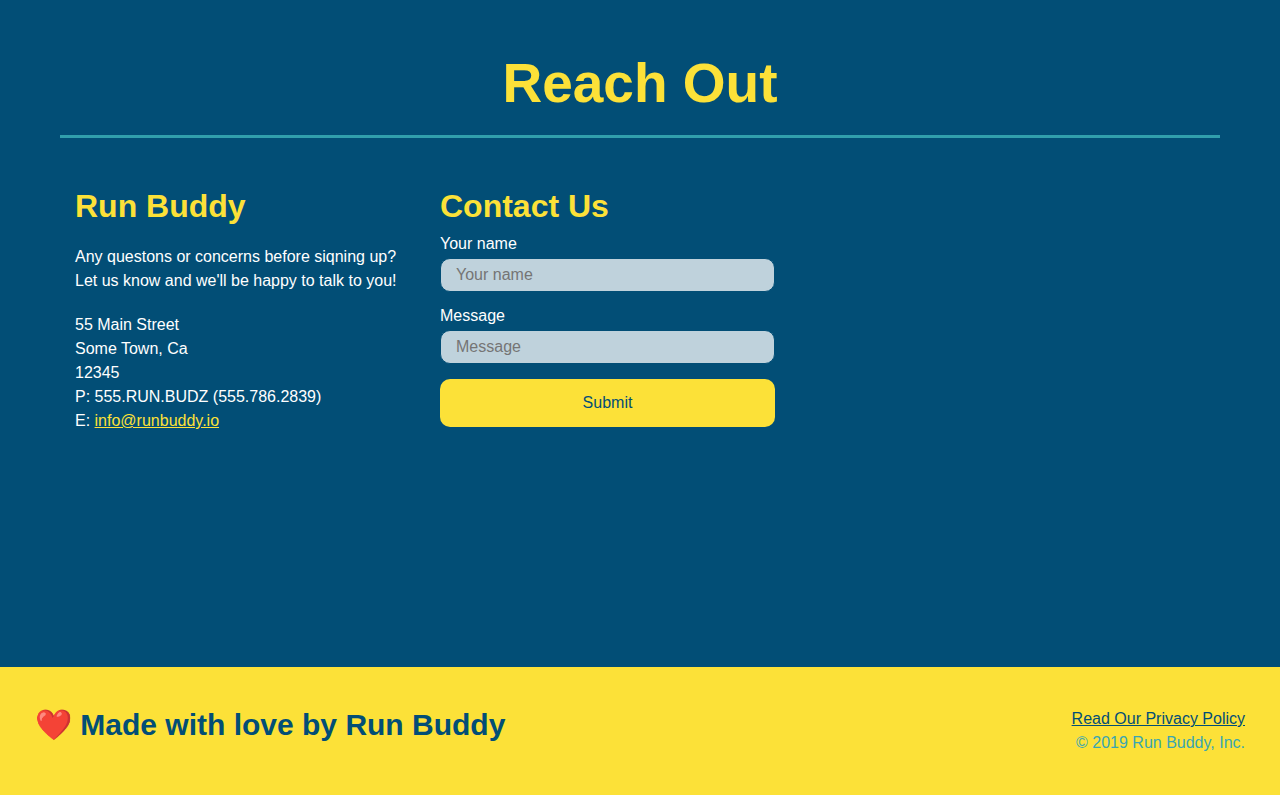
==== commit 870ad9fe: "final css touches" ====
--- a/index.html
+++ b/index.html
@@ -54,18 +54,24 @@
           <input type="tel" placeholder="Phone Number" name="phone" id="phone"/>
           <p>
           Have you worked with a trainer before?
-          <input type="radio" name="trainer-confirm" id="trainer-yes" />
-          <label for="trainer-yes">Yes</label>
-            <input type="radio" name="trainer-no" id="trainer-no" />
-            <label for="trainer-no">No</label>
+            <span class="radio-wrapper">
+              <input type="radio" name="trainer-confirm" id="trainer-yes" />
+              <label for="trainer-yes">Yes</label>
+            </span>
+            <span class="radio-wrapper">
+              <input type="radio" name="trainer-no" id="trainer-no" />
+              <label for="trainer-no">No</label>
+            </span>
           </p>
           <p>
-          <label for="checkbox">
-          <br>
-            I acknowledge that I am at least 18 years of age.
-          </label>
-          <input type="checkbox" name="age-confirm" id="checkbox"/>
-          </p>
+            <span class="checkbox-wrapper">
+                </br>
+                <label for="checkbox">
+                I acknowledge that I am at least 18 years of age.
+              </label>
+              <input type="checkbox" name="age-confirm" id="checkbox"/>
+            </span>
+        </p>
           <button type="submit">
           Get running
          </button>
--- a/assets/css/style.css
+++ b/assets/css/style.css
@@ -1,30 +1,48 @@
-* {
+:root {
+    --primary-color: #fce138;
+    --secondary-color: #024e76;
+    --tertiary-color: #39a6b2;
+  }
+  
+  * {
     margin: 0;
     padding: 0;
     box-sizing: border-box;
 }
+
 body {
     /* more on this alphanumerical value in a minute! */
-    color: #39a6b2;
+    color: var(--tertiary-color);
     font-family: Helvetica, Arial, sans-serif;
 }
 /* apply styles to <header> */
 header {
     padding: 20px 35px;
-    background-color: #39a6b2;
+    background-color: var(--tertiary-color);
     display: flex;
     justify-content: space-between;
     flex-wrap: wrap;
+    position: -webkit-sticky;
+    position: sticky;
+    top: 0;
+    background-image: url("../images/hero-bg.jpg");
+    background-size: cover;
+    background-position: 80%;
+    background-attachment: fixed;
+    z-index: 9999;
+
+    
 }
 header h1 {
     font-weight: bold;
-    color: #fce138;
+    color: var(--primary-color);
     font-size: 36px;
     margin: 0;
+    text-shadow: 0 0 10pz rgba (0, 0, 0, 0.5);
 }
 header a {
     text-decoration: none;
-    color: #fce138;
+    color: var(--primary-color);
 }
 header nav {
     margin: 7px 0;
@@ -37,12 +55,19 @@
     list-style: none;
 }
 header nav ul li a {
-    padding-top: 10px 15px;
+    padding: 3px 8px;
     font-weight: lighter;
     font-size: 1.55vw;
+    text-shadow: 0 0 10px rgba(0, 0, 0, 0.5);
+}
+header nav ul li a:hover {
+    background: var(--primary-color);
+    color: #024e76;
+    border-radius: 10px;
+    text-shadow: none;
 }
 footer {
-    background: #fce138;
+    background: var(--primary-color);
     width: 100%;
     padding: 40px 35px;
     display: flex;
@@ -50,7 +75,7 @@
     flex-wrap: wrap;
 }
 footer h2 {
-    color:  #024e76;
+    color:  var(--secondary-color);
     font-size: 30px;
     margin: 0;
 }
@@ -59,7 +84,7 @@
     text-align: right;
 }
 footer a {
-    color: #024e76;
+    color: var(--secondary-color);
 }
 section {
     padding: 60px;
@@ -84,20 +109,23 @@
       color: #fff;
       font-size: 18px;
       line-height: 1.2;
+      text-shadow: 0 0 10px rgba(0, 0, 0, 0.5);
   }
   .hero-cta h2 {
       font-style: italic;
       font-size: 55px;
-      color: #fce138;
+      color: var(--primary-color);
   }
 .hero-form {
     width: 40%;
     margin: 3.5%;
-    border: solid 3px #024e76;
-    background-color: #fce138;
+    border: solid 3px var(--secondary-color);
+    border-radius: 15px;
+    background-color: rgba(252, 225, 56, 0.8);
     padding: 20px;
-    color: #024e76;
+    color: var(--secondary-color);
     top: 80px;
+    box-shadow: 0 0 10px rgba(0, 0, 0, 0.5);
 }
 .hero-form h3 {
     font-size: 24pt;
@@ -109,21 +137,89 @@
 }
 .hero-form input  {
     width: 100%;
-    border: solid 1px #024e76;
+    border: solid 1px var(--secondary-color);
     padding: 7px 15px;
     font-size: 16px;
-    color: #024e76;
+    color: var(--secondary-color);
     margin-bottom: 15px;
+    border-radius: 10px;
+    background-color: rgba(255,255,255, .75);
+}
+.hero-form input:focus {
+    background-color: rgba(255,255,255, 1);
+    outline: none;
 }
 .hero-form label {
     margin: 0 5px;
 }
+.checkbox-wrapper input, .radio-wrapper input {
+    opacity: 0;
+}
+.checkbox-wrapper label, .radio-wrapper label {
+    position: relative;
+    left: 20px;
+    margin: 10px;
+    line-height: 1.6;
+}
+.checkbox-wrapper label::before, .radio-wrapper label::before {
+    content: "";
+    height: 20px;
+    width: 20px;
+    background: rgba(255,255,255, .75);
+    border: 1px solid var(--secondary-color);
+    position: absolute;
+    top: -4px;
+    left: -30px;
+}
+
+.radio-wrapper label::before {
+    border-radius: 50%;
+  }
+  .radio-wrapper label::after {
+    content: "";
+    width: 20px;
+    height: 20px;
+    border-radius: 50%;
+    background: var(--secondary-color);
+    position: absolute;
+    left: -29px;
+    top: -3px;
+    background-image: radial-gradient(circle, var(--tertiary-color), #024e76);
+  }
+  
+  .checkbox-wrapper label::after {
+    content: "";
+    height: 6px;
+    width: 14px;
+    border-left: 2px solid var(--secondary-color);
+    border-bottom: 2px solid var(--secondary-color);
+    position: absolute;
+    left: -26px;
+    top: 1px;
+    transform: rotate(-58deg);
+  }
+
+  .checkbox-wrapper input + label::after, 
+  .radio-wrapper input + label::after {
+    content: none;
+  }
+  
+  .checkbox-wrapper input:checked + label::after, 
+  .radio-wrapper input:checked + label::after {
+    content: "";
+  }
+
 .hero-form button {
-    background-color: darkblue;
-    color: yellow;
+    background-color: var(--secondary-color);
+    display: block;
+    color: var(--primary-color);
     padding: 10px 20px;
     border: none;
+    border-radius: 10px;
     font-size: 16px;
+}
+.hero-form button:hover {
+    background-color: #var(--tertiary-color);
 }
 #trainer-yes {
     width: auto;
@@ -139,7 +235,7 @@
 
 .intro p {
     line-height: 1.7;
-    color: #39a6b2;
+    color: var(--tertiary-color);
     width: 80%;
     font-size: 20px;
     margin: 0 auto;
@@ -147,11 +243,11 @@
 
 }
 .steps {
-    background: #fce138;
+    background: var(--primary-color);
 }
 .section-title {
     font-size: 48px;
-    color: #024e76;
+    color: var(--secondary-color);
     border-bottom: 3px solid;
     padding-bottom: 20px;
     text-align: center;
@@ -159,14 +255,14 @@
     width: 100%;
 }
 .primary-border {
-    border-color: #fcd138;
+    border-color: var(--primary-color);
 }
 .secondar-border {
-    border-color: #39a6b2;
+    border-color: var(--tertiary-color);
 }
 
 .step h3 {
-    color: #024e76;
+    color: var(--secondary-color);
     font-size: 46px;
     flex: 1 30%;
 }
@@ -187,23 +283,25 @@
     flex: 12;
 }
 .step-text p {
-    color: #39a6b2;
+    color: var(--tertiary-color);
     font-size: 18px;
 }
 .step-text h4 {
     font-size: 26px;
     line-height: 1.5;
-    color: #024e76;
+    color: var(--secondary-color);
   }
   .step {
       margin: 50px auto;
       padding-bottom: 50px;
       width: 80%;
-      border-bottom: 1px solid #39a6b2;
       display: flex;
       flex-wrap: wrap;
       align-items: center;
       justify-content: space-between;
+  }
+  .step:not(:last-child) {
+        border-bottom: 1px solid var(--tertiary-color);
   }
 
 /* "trainers" section */
@@ -216,8 +314,8 @@
 }
 .trainer {
     margin: 20px;
-    background: #024e76;
-    color: #fce138;
+    background: var(--secondary-color);
+    color: var(--primary-color);
     flex: 1;
 }
 .trainer img {
@@ -247,13 +345,13 @@
 
 /* REACH OUT STYLES */
 .contact {
-    background: #024e76;
+    background: var(--secondary-color);
 }
 .contact h2 {
     font-size: 55px;
     display: inline-block;
     padding: 0 100px 20px 100px;
-    color: #fce138;
+    color: var(--primary-color);
     border-bottom: 3px solid #319fac;
     margin-bottom: 35px;
 }
@@ -264,7 +362,7 @@
     color: white;
   }
   .contact-info h3 {
-    color: #fce138;
+    color: var(--primary-color);
     font-size: 32px;
   }
   .contact-info {
@@ -285,27 +383,39 @@
     color: #ffffff;
   }
   .contact-form input, .contact-form textarea {
-      border: 1px solid #024e76;
-      display: blcok;
+      border: 1px solid var(--secondary-color);
+      display: block;
       padding: 7px 15px;
       font-size: 16px;
-      color: #024e76;
+      color: var(--secondary-color);
       width: 100%;
       margin-bottom: 15px;
-      margi-top: 5px;
+      margin-top: 5px;
+      border-radius: 10px;  
+  }
+  .contact-form input{    
+      background-color: rgba(255,255,255, .75);
+  }
+  .contact-form input:focus {
+      background-color: rgba(255,255,255, 1);
+      outline: none;
   }
   .contact-form button {
       width: 100%;
       border: none;
-      background: #fce138;
-      color: #024e76;
+      background: var(--primary-color);
+      color: var(--secondary-color);
       text-align: center;
       padding: 15px 0;
       font-size: 16px;
-  }
-  
+      border-radius: 10px;
+  }
+  .contact-form button:hover {
+      color: var(--primary-color);
+      background: var(--tertiary-color);
+  }
   .contact-info a {
-    color: #fce138;
+    color: var(--primary-color);
   }
 
   .flex-row {
@@ -318,6 +428,7 @@
     header{
         padding-bottom: 0;
         justify-content: center;
+        position: relative;
     }
     header h1 {
         width: 100%;
